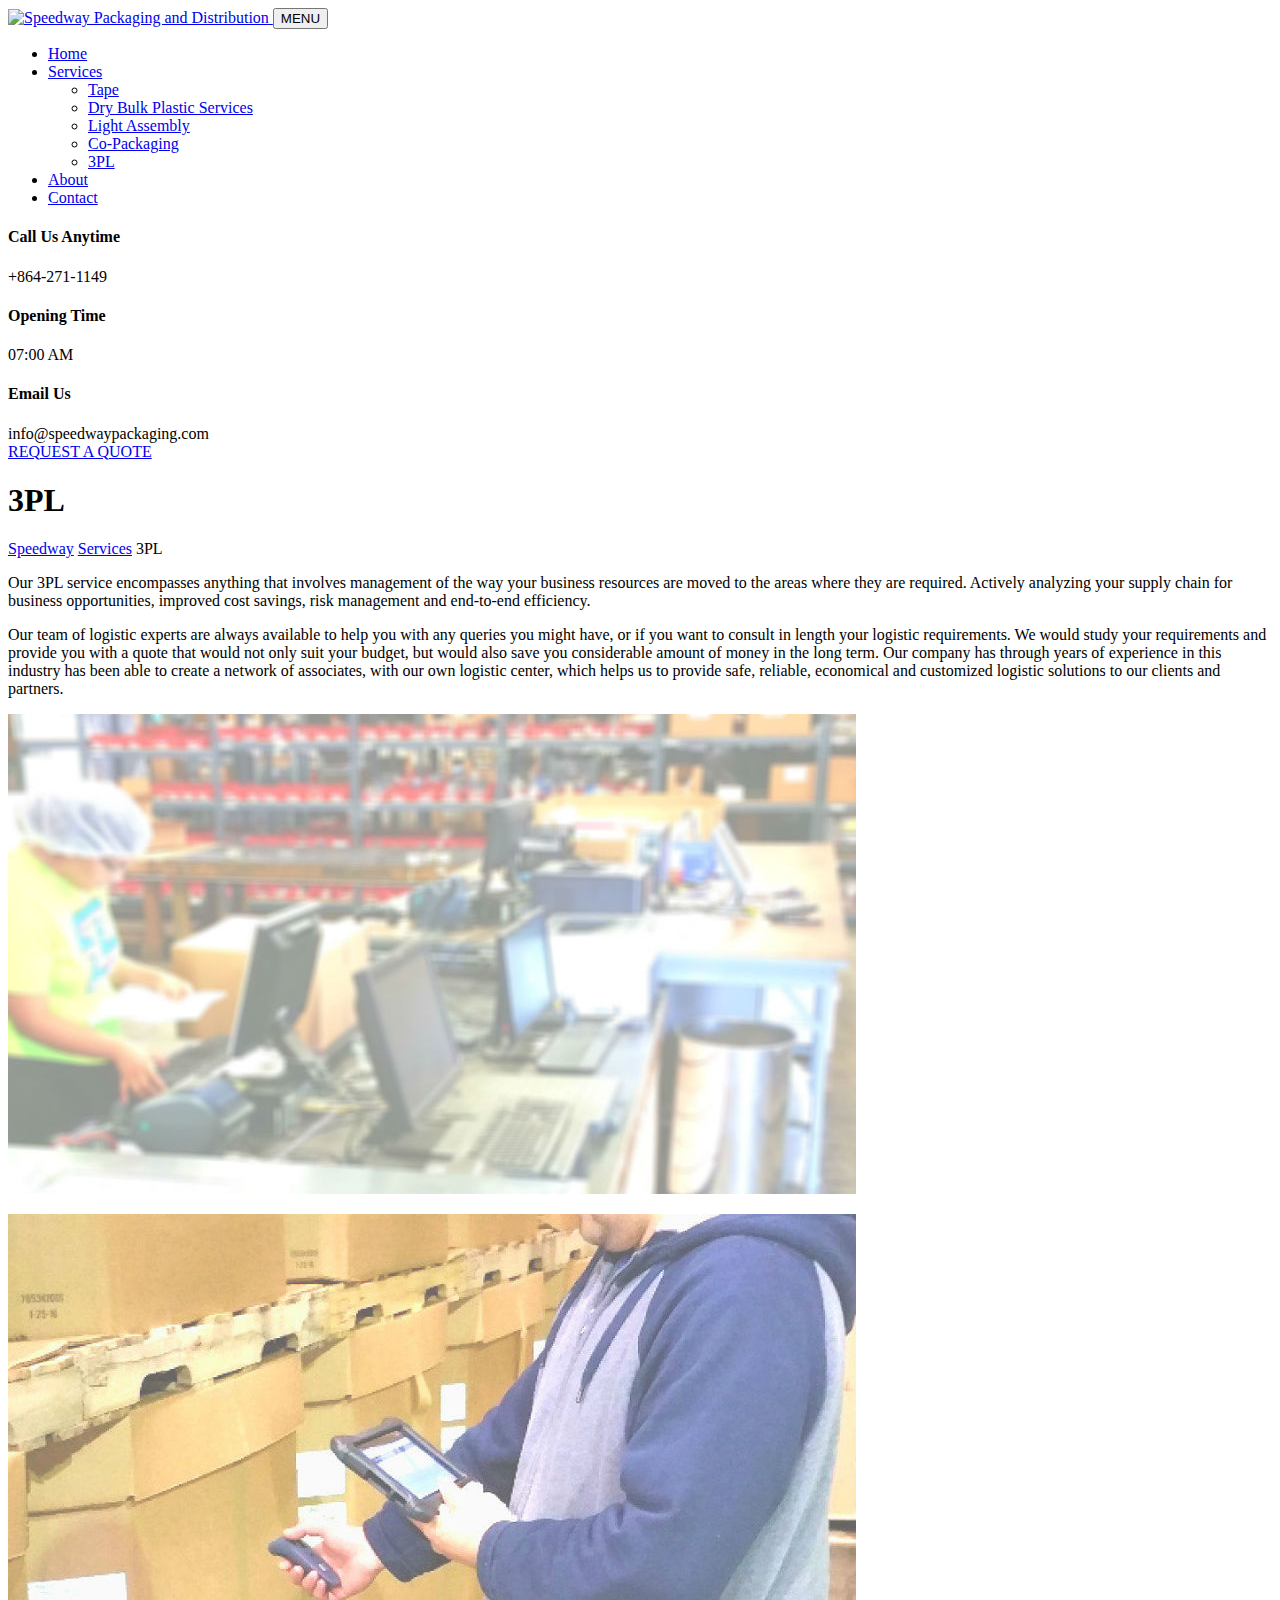
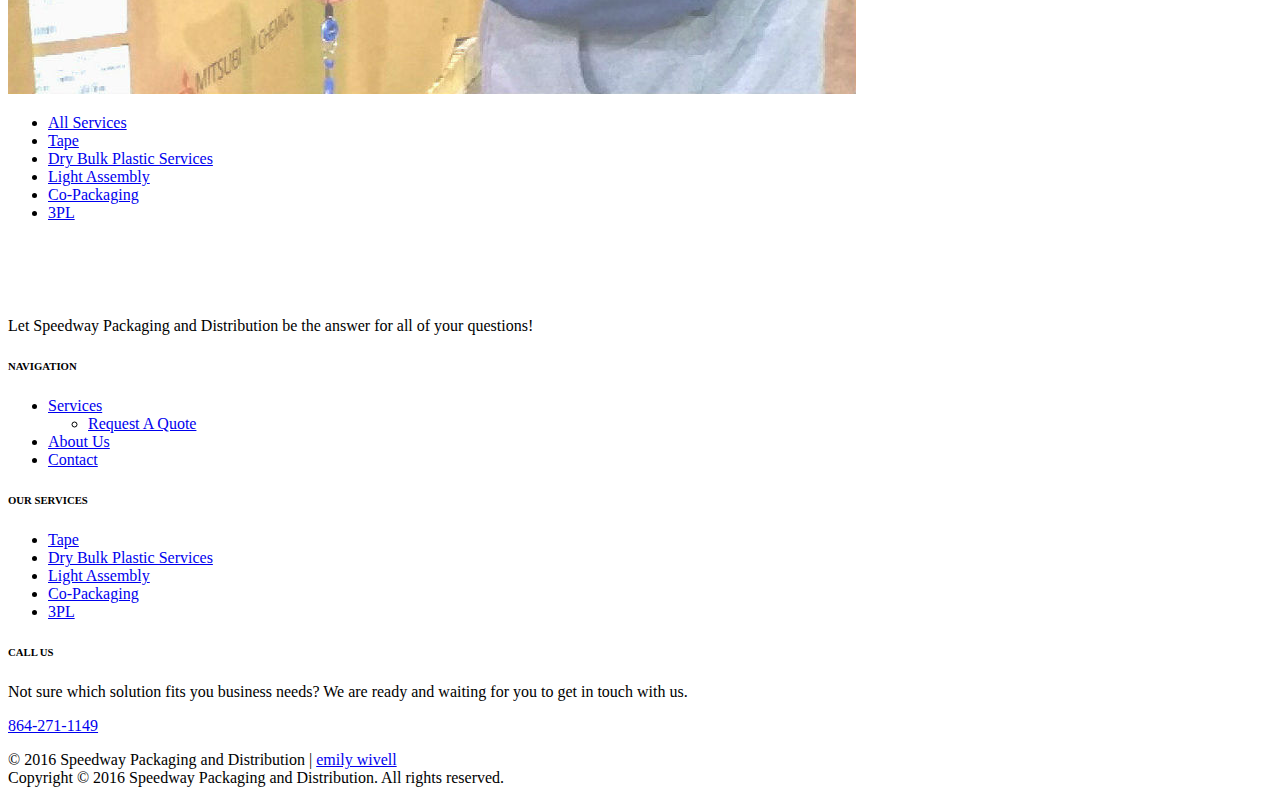
==== 3pl-service-speedway-packaging-distribution-sc.html @ 32e73dd8 "updates to content and image resizing" ====
<!DOCTYPE html>
<html lang="en">
<head>
    <meta charset="utf-8">
    <meta http-equiv="X-UA-Compatible" content="IE=edge">
    <meta name="viewport" content="width=device-width, initial-scale=1">

    <title>3PL > Services > Speedway | Packaging and Distribution Center - South Carolina<</title>

    <link href="css/style.css" rel="stylesheet">
	<link href="css/magnific-popup.css" rel="stylesheet">
	<link href="//fonts.googleapis.com/css?family=Roboto%3A400%2C700%7CSource+Sans+Pro%3A700%2C900&amp;subset=latin" rel="stylesheet">

	<script src="js/modernizr.custom.24530.js" type="text/javascript"></script>

  <link rel="shortcut icon" href="images/favicon-square.png">

</head>
<body>

  <div class="boxed-container">
    <div class="header_container">
      <div class="container">
        <header class="header">
          <div class="header__logo">
            <a href="index.html">
              <img class="img-responsive" srcset="images/logo-icon.png" alt="Speedway Packaging and Distribution" src="images/logo-icon.png">
            </a>
            <button data-target="#cargopress-navbar-collapse" data-toggle="collapse" class="navbar-toggle" type="button">
              <span class="navbar-toggle__text">MENU</span>
              <span class="navbar-toggle__icon-bar">
                <span class="icon-bar"></span>
                <span class="icon-bar"></span>
                <span class="icon-bar"></span>
              </span>
            </button>
          </div>
          <div class="header__navigation">
            <nav class="collapse navbar-collapse" id="cargopress-navbar-collapse">
              <ul class="main-navigation js-main-nav js-dropdown">
                <li><a href="index.html">Home</a></li>
                <li class="menu-item-has-children">
                  <a href="services-speedway-packaging-distribution-sc.html">Services</a>
                  <ul role="menu" class="sub-menu">
                    <li><a href="tape-services-speedway-packaging-distribution-sc.html">Tape</a></li>
                    <li><a href="dry-bulk-plastic-services-speedway-packaging-distribution-sc.html">Dry Bulk Plastic Services</a></li>
                    <li><a href="light-assembly-service-speedway-packaging-distribution-sc.html">Light Assembly</a></li>
                    <li><a href="co-packaging-service-speedway-packaging-distribution-sc.html">Co-Packaging</a></li>
                    <li><a href="3pl-service-speedway-packaging-distribution-sc.html">3PL</a></li>
                  </ul>
                </li>
                <li><a href="about-us-speedway-packaging-distribution-sc.html">About</a></li>
                <li><a href="contact.html">Contact</a></li>
              </ul>
            </nav>
          </div>
          <div class="header__widgets">
            <div class="widget-icon-box">
              <div class="icon-box">
                <i class="fa fa-headphones"></i>
                <h4 class="icon-box__title">Call Us Anytime</h4>
                <span class="icon-box__subtitle">+864-271-1149</span>
              </div>
            </div>
            <div class="widget-icon-box">
              <div class="icon-box">
                <i class="fa fa-clock-o"></i>
                <h4 class="icon-box__title">Opening Time</h4>
                <span class="icon-box__subtitle">07:00 AM</span>
              </div>
            </div>
            <div class="widget-icon-box">
              <div class="icon-box">
                <i class="fa fa-envelope-o"></i>
                <h4 class="icon-box__title">Email Us</h4>
                <span class="icon-box__subtitle">info@speedwaypackaging.com</span>
              </div>
            </div>
            <a href="index.html#quickQuoteForm_wrapper" class="btn btn-info" id="button_requestQuote">REQUEST A QUOTE</a>
          </div>
          <div class="header__navigation-widgets">
            <a target="_blank" href="https://www.facebook.com/" class="social-icons__link"><i class="fa fa-facebook"></i></a>
            <a target="_blank" href="https://twitter.com/" class="social-icons__link"><i class="fa fa-twitter"></i></a>
            <a target="_blank" href="https://www.youtube.com/" class="social-icons__link"><i class="fa fa-youtube"></i></a>
          </div>
        </header>
      </div>
    </div>

		<div class="main-title">
			<div class="container">
				<h1 class="main-title__primary">3PL</h1>
			</div>
		</div>

		<div class="breadcrumbs">
			<div class="container">
				<span>
					<a class="home" href="index.html" title="Go to Speedway Packaging and Distribution." rel="v:url">Speedway</a>
				</span>
				<span>
					<a class="post post-page" href="services-speedway-packaging-distribution-sc.html" title="Go to Services." rel="v:url">Services</a>
				</span>
				<span>
					<span>3PL</span>
				</span>
			</div>
		</div>

		<div class="container">
			<div class="row">
				<main class="col-xs-12 col-md-9 col-md-push-3">
					<div class="row margin-bottom-30">
						<div class="col-sm-6">
							<p>
                Our 3PL service encompasses anything that involves management of the way your business resources are moved to the areas where they are required.  Actively analyzing your supply chain for business opportunities, improved cost savings, risk management and end-to-end efficiency.
								<!-- We take pride in catering to a broad range of clientele throughout the country with our warehousing services, which is comprehensive, reliable and flexible – qualities that are essential to help businesses in this market. Our experienced experts design a supply chain flowchart tailored to meet your business and logistic needs, which focuses on not only increasing efficiency, but cutting down costs. With our vast network of warehouses and distribution centers spread throughout the country, it becomes much easier to cater to a audience in a record response time, which is the key factor in winning the hearts of the customer and having an edge over the competitors. -->
							</p>
							<p>
								Our team of logistic experts are always available to help you with any queries you might have, or if you want to consult in length your logistic requirements. We would study your requirements and provide you with a quote that would not only suit your budget, but would also save you considerable amount of money in the long term. Our company has through years of experience in this industry has been able to create a network of associates, with our own logistic center, which helps us to provide safe, reliable, economical and customized logistic solutions to our clients and partners.
							</p>
						</div>

						<div class="col-sm-6">
							<p>
								<img alt="3PL Services" src="images/3pl-848X480.jpg" class="alignnone">
							</p>
							<p>
								<img alt="3PL Services" src="images/3pl-2-848X480.jpg" class="alignnone">
							</p>
						</div>
					</div>
				</main>

				<div class="col-xs-12 col-md-3 col-md-pull-9">
					<div class="sidebar widget_nav_menu">
						<ul class="menu" id="menu-services-menu">
							<li>
								<a href="services-speedway-packaging-distribution-sc.html">All Services</a>
							</li>
							<li>
								<a href="tape-services-speedway-packaging-distribution-sc.html">Tape</a>
							</li>
							<li>
								<a href="dry-bulk-plastic-services-speedway-packaging-distribution-sc.html">Dry Bulk Plastic Services</a>
							</li>
							<li>
								<a href="light-assembly-service-speedway-packaging-distribution-sc.html">Light Assembly</a>
							</li>
							<li>
								<a href="co-packaging-service-speedway-packaging-distribution-sc.html">Co-Packaging</a>
							</li>
							<li class="current-menu-item">
								<a href="3pl-service-speedway-packaging-distribution-sc.html">3PL</a>
							</li>
						</ul>
					</div>
				</div>
			</div>
		</div>


    <footer class="footer">
      <div class="footer-top">
        <div class="container">
          <div class="row">
            <div class="col-xs-12 col-md-4">
              <h4 style="color:#fff;">
                <span style="border-bottom:1px solid #fff;line-height: 30px;">Our Mission</span>
                <br>
                <span style="line-height:22px;">"SATISFY OUR CUSTOMERS AND CONTINUOUSLY IMPROVE."</span>
              </h4>
              <p>
								Let Speedway Packaging and Distribution be the answer for all of your questions!
							</p>
              <p>
                <a target="_blank" href="https://www.facebook.com/" class="icon-container icon-container--square">
                  <span class="fa fa-facebook"></span>
                </a>
                <a target="_blank" href="https://twitter.com/" class="icon-container icon-container--square">
                  <span class="fa fa-twitter"></span>
                </a>
                <a target="_blank" href="https://www.youtube.com/" class="icon-container icon-container--square">
                  <span class="fa fa-youtube-play"></span>
                </a>
              </p>
            </div>

            <div class="col-xs-12 col-md-2">
              <div class="widget_nav_menu">
                <h6 class="footer-top__headings">NAVIGATION</h6>
                <ul>
                  <li>
                    <a href="services-speedway-packaging-distribution-sc.html">Services</a>
                    <ul class="sub-menu">
                      <li>
                        <a href="index.html#quickQuoteForm_wrapper">Request A Quote</a>
                      </li>
                    </ul>
                  </li>
                  <li>
                    <a href="about-us-speedway-packaging-distribution-sc.html">About Us</a>
                  </li>
                  <li>
                    <a href="contact.html">Contact</a>
                  </li>
                </ul>
              </div>
            </div>

            <div class="col-xs-12 col-md-2">
              <div class="widget_nav_menu">
                <h6 class="footer-top__headings">OUR SERVICES</h6>
                <ul>
                  <li>
                    <a href="tape-services-speedway-packaging-distribution-sc.html">Tape</a>
                  </li>
                  <li>
                    <a href="dry-bulk-plastic-services-speedway-packaging-distribution-sc.html">Dry Bulk Plastic Services</a>
                  </li>
                  <li>
                    <a href="light-assembly-service-speedway-packaging-distribution-sc.html">Light Assembly</a>
                  </li>
                  <li>
                    <a href="co-packaging-service-speedway-packaging-distribution-sc.html">Co-Packaging</a>
                  </li>
                  <li>
                    <a href="3pl-service-speedway-packaging-distribution-sc.html">3PL</a>
                  </li>
                </ul>
              </div>
            </div>

            <div class="col-xs-12 col-md-4">
              <h6 class="footer-top__headings">CALL US</h6>
              <p>
                Not sure which solution fits you business needs?  We are ready and waiting for you to get in touch with us.
              </p>
              <p>
                <a href="tel:864-271-1149" class="btn btn-info">864-271-1149</a>
              </p>
            </div>
          </div>
        </div>
      </div>

      <div class="footer-bottom">
        <div class="container">
          <div class="footer-bottom__left">
            &copy; 2016 Speedway Packaging and Distribution | <a href="https://emilywivell.com/">emily wivell</a>
          </div>

          <div class="footer-bottom__right">
            Copyright &copy; 2016 Speedway Packaging and Distribution. All rights reserved.
          </div>
        </div>
      </div>
    </footer>
    	</div>

    	<script src="js/jquery-2.1.4.min.js" type="text/javascript"></script>
    	<script src="js/bootstrap/carousel.js"></script>
    	<script src="js/bootstrap/transition.js"></script>
    	<script src="js/bootstrap/button.js"></script>
    	<script src="js/bootstrap/collapse.js"></script>
    	<script src="js/bootstrap/validator.js"></script>
    	<script src="js/underscore.js"></script>
    	<script src="js/custom.js"></script>

    </body>
    </html>
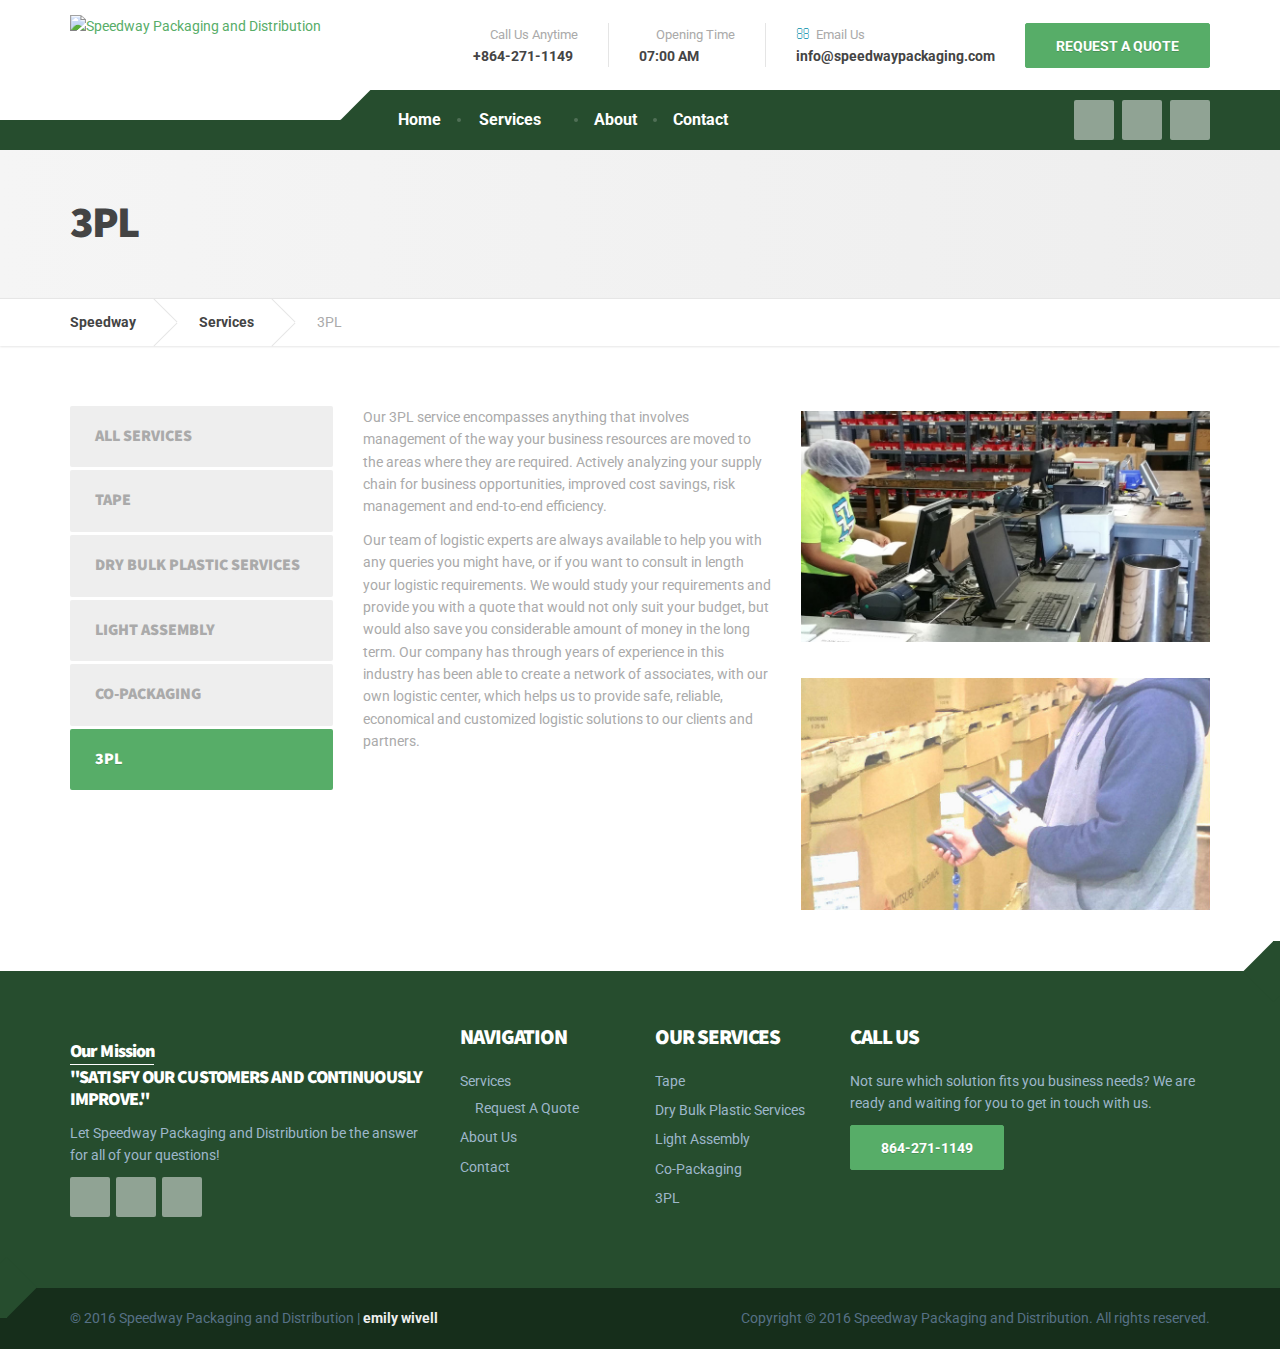
==== commit cbcb32a1: "replace  photos" ====
--- a/3pl-service-speedway-packaging-distribution-sc.html
+++ b/3pl-service-speedway-packaging-distribution-sc.html
@@ -123,7 +123,7 @@
 
 						<div class="col-sm-6">
 							<p>
-								<img alt="3PL Services" src="images/3pl-848X480.jpg" class="alignnone">
+								<img alt="3PL Services" src="images/warehouse-848X480.jpg" class="alignnone">
 							</p>
 							<p>
 								<img alt="3PL Services" src="images/3pl-2-848X480.jpg" class="alignnone">
--- a/css/style.css
+++ b/css/style.css
@@ -0,0 +1,1432 @@
+@charset "UTF-8";
+/*
+Theme Name: CargoPress by ProteusThemes
+Theme URI: https://demo.proteusthemes.com/cargopress/
+Author: ProteusThemes
+Author URI: https://www.proteusthemes.com/
+Description: CargoPress WordPress Theme.
+Tags: dark, light, two-columns, responsive-layout, accessibility-ready, custom-background, custom-colors, custom-header, custom-menu, editor-style, featured-images, sticky-post, translation-ready
+Version: 1.5.0-1-g93dbc93
+License: GPL 2.0
+License URI: http://www.gnu.org/licenses/gpl-2.0.html
+Text domain: cargopress-pt
+*/
+/* TABLE OF CONTENTS
+	01. Project variables............Imported variables
+	02. Twitter Bootstrap............Remove what is not neccessary
+	03. Tags.........................Like <body>, <h1> etc.
+	04. Helpers and utility classes..The general styles like .push-down-15 etc.
+	05. Components...................Imported files, like partials, Compass etc.
+		05.01. Top Bar
+		05.02. Header
+		05.03. Main Title
+		05.04. Breadcrumbs
+		05.05. Sidebar
+		05.06. Footer
+		05.07. Error 404
+		05.08. No Flexbox
+		05.09. Top Navigation
+		05.10. Main Navigation
+		05.11. Jumbotron
+		05.12. Video background
+		05.13. Meta Data
+		05.14. Pagination
+		05.15. Comments
+		05.16. Buttons
+		05.17. Icons
+		05.18. ProteusWidgets
+		05.19. Fleet Gallery
+		05.20. Widgets
+		05.21. Contact Form
+*/
+/*------------------------------------*\
+	01. Project variables
+
+	only visible in SASS source files
+\*------------------------------------*/
+/*------------------------------------*\ Local variables
+\*------------------------------------*/
+/*------------------------------------*\
+	02. Twitter Bootstrap
+
+	Remove what is not necessary
+\*------------------------------------*/
+/*! normalize.css v3.0.3 | MIT License | github.com/necolas/normalize.css */
+html { font-family: sans-serif; -ms-text-size-adjust: 100%; -webkit-text-size-adjust: 100%; }
+
+body { margin: 0; }
+
+article, aside, details, figcaption, figure, footer, header, hgroup, main, menu, nav, section, summary { display: block; }
+
+audio, canvas, progress, video { display: inline-block; vertical-align: baseline; }
+
+
+a { background-color: transparent; }
+
+a:active, a:hover { outline: 0; }
+
+
+b, strong { font-weight: bold; }
+
+
+h1 { font-size: 2em; margin: 0.67em 0; }
+
+
+img { border: 0; }
+
+
+figure { margin: 1em 40px; }
+
+hr { box-sizing: content-box; height: 0; }
+
+
+button, input, optgroup, select, textarea { color: inherit; font: inherit; margin: 0; }
+
+button { overflow: visible; }
+
+button, select { text-transform: none; }
+
+button, html input[type="button"], input[type="reset"], input[type="submit"] { -webkit-appearance: button; cursor: pointer; }
+
+button[disabled], html input[disabled] { cursor: default; }
+
+button::-moz-focus-inner, input::-moz-focus-inner { border: 0; padding: 0; }
+
+input { line-height: normal; }
+
+input[type="checkbox"], input[type="radio"] { box-sizing: border-box; padding: 0; }
+
+input[type="number"]::-webkit-inner-spin-button, input[type="number"]::-webkit-outer-spin-button { height: auto; }
+
+input[type="search"] { -webkit-appearance: textfield; box-sizing: content-box; }
+
+input[type="search"]::-webkit-search-cancel-button, input[type="search"]::-webkit-search-decoration { -webkit-appearance: none; }
+
+
+textarea { overflow: auto; }
+
+
+table { border-collapse: collapse; border-spacing: 0; }
+
+td, th { padding: 0; }
+
+/*! Source: https://github.com/h5bp/html5-boilerplate/blob/master/src/css/main.css */
+@media print { *, *:before, *:after { background: transparent !important; color: #000 !important; box-shadow: none !important; text-shadow: none !important; }
+  a, a:visited { text-decoration: underline; }
+  a[href]:after { content: " (" attr(href) ")"; }
+
+  a[href^="#"]:after, a[href^="javascript:"]:after { content: ""; }
+  pre, blockquote { border: 1px solid #999; page-break-inside: avoid; }
+  thead { display: table-header-group; }
+  tr, img { page-break-inside: avoid; }
+  img { max-width: 100% !important; }
+  p, h2, h3 { orphans: 3; widows: 3; }
+  h2, h3 { page-break-after: avoid; }
+
+  .btn > .caret, .dropup > .btn > .caret { border-top-color: #000 !important; }
+  .label { border: 1px solid #000; }
+  .table { border-collapse: collapse !important; }
+  .table td, .table th { background-color: #fff !important; } }
+
+* { box-sizing: border-box; }
+
+*:before, *:after { box-sizing: border-box; }
+
+html { font-size: 10px; -webkit-tap-highlight-color: transparent; }
+
+body { font-family: "Roboto", Helvetica, Arial, sans-serif; font-size: 14px; line-height: 1.6; color: #aaaaaa; background-color: #fff; }
+
+input, button, select, textarea { font-family: inherit; font-size: inherit; line-height: inherit; }
+
+a { color: #57ad68; text-decoration: none; }
+a:hover, a:focus { color: #36b1ca; text-decoration: underline; }
+a:focus { outline: none; }
+
+figure { margin: 0; }
+
+img { vertical-align: middle; }
+
+.img-responsive { display: block; max-width: 100%; height: auto; }
+
+
+hr { margin-top: 22px; margin-bottom: 22px; border: 0; border-top: 1px solid #eeeeee; }
+
+.sr-only { position: absolute; width: 1px; height: 1px; margin: -1px; padding: 0; overflow: hidden; clip: rect(0, 0, 0, 0); border: 0; }
+
+
+[role="button"] { cursor: pointer; }
+
+h1, h2, h3, h4, h5, h6, .h1, .h2, .h3, .h4, .h5, .h6 { font-family: inherit; font-weight: 500; line-height: 1.1; color: inherit; }
+
+
+h1, .h1, h2, .h2, h3, .h3 { margin-top: 22px; margin-bottom: 11px; }
+
+
+h4, .h4, h5, .h5, h6, .h6 { margin-top: 11px; margin-bottom: 11px; }
+
+
+h1, .h1 { font-size: 36px; }
+
+h2, .h2 { font-size: 30px; }
+
+h3, .h3 { font-size: 24px; }
+
+h4, .h4 { font-size: 18px; }
+
+h5, .h5 { font-size: 14px; }
+
+h6, .h6 { font-size: 12px; }
+
+p { margin: 0 0 11px; }
+@media (min-width: 768px) { }
+
+
+.text-center { text-align: center; }
+
+
+.text-uppercase, .initialism { text-transform: uppercase; }
+
+
+ul, ol { margin-top: 0; margin-bottom: 11px; }
+ul ul, ul ol, ol ul, ol ol { margin-bottom: 0; }
+
+.list-unstyled { padding-left: 0; list-style: none; }
+
+
+dl { margin-top: 0; margin-bottom: 22px; }
+
+dt, dd { line-height: 1.6; }
+
+dt { font-weight: bold; }
+
+dd { margin-left: 0; }
+@media (min-width: 992px) { }
+
+
+blockquote { padding: 11px 22px; margin: 0 0 22px; font-size: 17.5px; border-left: 5px solid #eeeeee; }
+blockquote p:last-child, blockquote ul:last-child, blockquote ol:last-child { margin-bottom: 0; }
+
+
+.container { margin-right: auto; margin-left: auto; padding-left: 15px; padding-right: 15px; }
+.container:before, .container:after { content: " "; display: table; }
+.container:after { clear: both; }
+@media (min-width: 768px) { .container { width: 750px; } }
+@media (min-width: 992px) { .container { width: 970px; } }
+@media (min-width: 1200px) { .container { width: 1170px; } }
+
+
+.row { margin-left: -15px; margin-right: -15px; }
+.row:before, .row:after { content: " "; display: table; }
+.row:after { clear: both; }
+
+.col-xs-1, .col-sm-1, .col-md-1, .col-lg-1, .col-xs-2, .col-sm-2, .col-md-2, .col-lg-2, .col-xs-3, .col-sm-3, .col-md-3, .col-lg-3, .col-xs-4, .col-sm-4, .col-md-4, .col-lg-4, .col-xs-5, .col-sm-5, .col-md-5, .col-lg-5, .col-xs-6, .col-sm-6, .col-md-6, .col-lg-6, .col-xs-7, .col-sm-7, .col-md-7, .col-lg-7, .col-xs-8, .col-sm-8, .col-md-8, .col-lg-8, .col-xs-9, .col-sm-9, .col-md-9, .col-lg-9, .col-xs-10, .col-sm-10, .col-md-10, .col-lg-10, .col-xs-11, .col-sm-11, .col-md-11, .col-lg-11, .col-xs-12, .col-sm-12, .col-md-12, .col-lg-12 { position: relative; min-height: 1px; padding-left: 15px; padding-right: 15px; }
+
+.col-xs-1, .col-xs-2, .col-xs-3, .col-xs-4, .col-xs-5, .col-xs-6, .col-xs-7, .col-xs-8, .col-xs-9, .col-xs-10, .col-xs-11, .col-xs-12 { float: left; }
+
+
+.col-xs-12 { width: 100%; }
+
+@media (min-width: 768px) {
+ .col-sm-1, .col-sm-2, .col-sm-3, .col-sm-4, .col-sm-5, .col-sm-6, .col-sm-7, .col-sm-8, .col-sm-9, .col-sm-10, .col-sm-11, .col-sm-12 { float: left; }
+
+  .col-sm-2 { width: 16.66667%; }
+  .col-sm-3 { width: 25%; }
+  .col-sm-4 { width: 33.33333%; }
+
+  .col-sm-6 { width: 50%; }
+
+  .col-sm-8 { width: 66.66667%; }
+  .col-sm-9 { width: 75%; }
+
+  .col-sm-12 { width: 100%; }
+
+  .col-sm-offset-2 { margin-left: 16.66667%; } }
+@media (min-width: 992px) {
+ .col-md-1, .col-md-2, .col-md-3, .col-md-4, .col-md-5, .col-md-6, .col-md-7, .col-md-8, .col-md-9, .col-md-10, .col-md-11, .col-md-12 { float: left; }
+
+  .col-md-2 { width: 16.66667%; }
+  .col-md-3 { width: 25%; }
+  .col-md-4 { width: 33.33333%; }
+
+  .col-md-6 { width: 50%; }
+
+  .col-md-8 { width: 66.66667%; }
+  .col-md-9 { width: 75%; }
+
+  .col-md-12 { width: 100%; }
+
+  .col-md-pull-9 { right: 75%; }
+
+  .col-md-push-3 { left: 25%; } }
+@media (min-width: 1200px) { }
+
+table { background-color: transparent; }
+
+
+th { text-align: left; }
+
+.table { width: 100%; max-width: 100%; margin-bottom: 22px; }
+.table > thead > tr > th, .table > thead > tr > td, .table > tbody > tr > th, .table > tbody > tr > td, .table > tfoot > tr > th, .table > tfoot > tr > td { padding: 8px; line-height: 1.6; vertical-align: top; border-top: 1px solid #ddd; }
+.table > thead > tr > th { vertical-align: bottom; border-bottom: 2px solid #ddd; }
+.table > caption + thead > tr:first-child > th, .table > caption + thead > tr:first-child > td, .table > colgroup + thead > tr:first-child > th, .table > colgroup + thead > tr:first-child > td, .table > thead:first-child > tr:first-child > th, .table > thead:first-child > tr:first-child > td { border-top: 0; }
+.table > tbody + tbody { border-top: 2px solid #ddd; }
+.table .table { background-color: #fff; }
+
+
+table td[class*="col-"], table th[class*="col-"] { position: static; float: none; display: table-cell; }
+
+.table > thead > tr > td.active, .table > thead > tr > th.active, .table > thead > tr.active > td, .table > thead > tr.active > th, .table > tbody > tr > td.active, .table > tbody > tr > th.active, .table > tbody > tr.active > td, .table > tbody > tr.active > th, .table > tfoot > tr > td.active, .table > tfoot > tr > th.active, .table > tfoot > tr.active > td, .table > tfoot > tr.active > th { background-color: #f5f5f5; }
+
+.table-hover > tbody > tr > td.active:hover, .table-hover > tbody > tr > th.active:hover, .table-hover > tbody > tr.active:hover > td, .table-hover > tbody > tr:hover > .active, .table-hover > tbody > tr.active:hover > th { background-color: #e8e8e8; }
+
+.table > thead > tr > td.success, .table > thead > tr > th.success, .table > thead > tr.success > td, .table > thead > tr.success > th, .table > tbody > tr > td.success, .table > tbody > tr > th.success, .table > tbody > tr.success > td, .table > tbody > tr.success > th, .table > tfoot > tr > td.success, .table > tfoot > tr > th.success, .table > tfoot > tr.success > td, .table > tfoot > tr.success > th { background-color: #dff0d8; }
+
+.table-hover > tbody > tr > td.success:hover, .table-hover > tbody > tr > th.success:hover, .table-hover > tbody > tr.success:hover > td, .table-hover > tbody > tr:hover > .success, .table-hover > tbody > tr.success:hover > th { background-color: #d0e9c6; }
+
+.table > thead > tr > td.info, .table > thead > tr > th.info, .table > thead > tr.info > td, .table > thead > tr.info > th, .table > tbody > tr > td.info, .table > tbody > tr > th.info, .table > tbody > tr.info > td, .table > tbody > tr.info > th, .table > tfoot > tr > td.info, .table > tfoot > tr > th.info, .table > tfoot > tr.info > td, .table > tfoot > tr.info > th { background-color: #d9edf7; }
+
+
+.table > thead > tr > td.warning, .table > thead > tr > th.warning, .table > thead > tr.warning > td, .table > thead > tr.warning > th, .table > tbody > tr > td.warning, .table > tbody > tr > th.warning, .table > tbody > tr.warning > td, .table > tbody > tr.warning > th, .table > tfoot > tr > td.warning, .table > tfoot > tr > th.warning, .table > tfoot > tr.warning > td, .table > tfoot > tr.warning > th { background-color: #fcf8e3; }
+
+
+.table > thead > tr > td.danger, .table > thead > tr > th.danger, .table > thead > tr.danger > td, .table > thead > tr.danger > th, .table > tbody > tr > td.danger, .table > tbody > tr > th.danger, .table > tbody > tr.danger > td, .table > tbody > tr.danger > th, .table > tfoot > tr > td.danger, .table > tfoot > tr > th.danger, .table > tfoot > tr.danger > td, .table > tfoot > tr.danger > th { background-color: #f2dede; }
+
+
+.table-responsive { overflow-x: auto; min-height: 0.01%; }
+@media screen and (max-width: 767px) { .table-responsive { width: 100%; margin-bottom: 16.5px; overflow-y: hidden; -ms-overflow-style: -ms-autohiding-scrollbar; border: 1px solid #ddd; }
+  .table-responsive > .table { margin-bottom: 0; }
+  .table-responsive > .table > thead > tr > th, .table-responsive > .table > thead > tr > td, .table-responsive > .table > tbody > tr > th, .table-responsive > .table > tbody > tr > td, .table-responsive > .table > tfoot > tr > th, .table-responsive > .table > tfoot > tr > td { white-space: nowrap; } }
+
+
+label { display: inline-block; max-width: 100%; margin-bottom: 5px; font-weight: bold; }
+
+input[type="search"] { box-sizing: border-box; }
+
+input[type="radio"], input[type="checkbox"] { margin: 4px 0 0; margin-top: 1px \9; line-height: normal; }
+
+input[type="file"] { display: block; }
+
+input[type="range"] { display: block; width: 100%; }
+
+select[multiple], select[size] { height: auto; }
+
+input[type="file"]:focus, input[type="radio"]:focus, input[type="checkbox"]:focus { outline: thin dotted; outline: 5px auto -webkit-focus-ring-color; outline-offset: -2px; }
+
+
+.form-control { display: block; width: 100%; height: 36px; padding: 6px 12px; font-size: 14px; line-height: 1.6; color: #555555; background-color: #f5f5f5; background-image: none; border: 1px solid #eeeeee; border-radius: 4px; box-shadow: inset 0 1px 1px rgba(0, 0, 0, 0.075); transition: border-color ease-in-out 0.15s, box-shadow ease-in-out 0.15s; }
+.form-control:focus { border-color: #eeeeee; outline: 0; box-shadow: inset 0 1px 1px rgba(0, 0, 0, 0.075), 0 0 8px rgba(238, 238, 238, 0.6); }
+.form-control::-moz-placeholder { color: #999; opacity: 1; }
+.form-control:-ms-input-placeholder { color: #999; }
+.form-control::-webkit-input-placeholder { color: #999; }
+.form-control[disabled], .form-control[readonly], fieldset[disabled] .form-control { background-color: #eeeeee; opacity: 1; }
+.form-control[disabled], fieldset[disabled] .form-control { cursor: not-allowed; }
+
+textarea.form-control { height: auto; }
+
+input[type="search"] { -webkit-appearance: none; }
+
+@media screen and (-webkit-min-device-pixel-ratio: 0) { input[type="date"].form-control, input[type="time"].form-control, input[type="datetime-local"].form-control, input[type="month"].form-control { line-height: 36px; }
+  input[type="date"].input-sm, .input-group-sm > input[type="date"].form-control, .input-group-sm > input[type="date"].input-group-addon, .input-group-sm > .input-group-btn > input[type="date"].btn, .input-group-sm input[type="date"], input[type="time"].input-sm, .input-group-sm > input[type="time"].form-control, .input-group-sm > input[type="time"].input-group-addon, .input-group-sm > .input-group-btn > input[type="time"].btn, .input-group-sm input[type="time"], input[type="datetime-local"].input-sm, .input-group-sm > input[type="datetime-local"].form-control, .input-group-sm > input[type="datetime-local"].input-group-addon, .input-group-sm > .input-group-btn > input[type="datetime-local"].btn, .input-group-sm input[type="datetime-local"], input[type="month"].input-sm, .input-group-sm > input[type="month"].form-control, .input-group-sm > input[type="month"].input-group-addon, .input-group-sm > .input-group-btn > input[type="month"].btn, .input-group-sm input[type="month"] { line-height: 30px; }
+  input[type="date"].input-lg, .input-group-lg > input[type="date"].form-control, .input-group-lg > input[type="date"].input-group-addon, .input-group-lg > .input-group-btn > input[type="date"].btn, .input-group-lg input[type="date"], input[type="time"].input-lg, .input-group-lg > input[type="time"].form-control, .input-group-lg > input[type="time"].input-group-addon, .input-group-lg > .input-group-btn > input[type="time"].btn, .input-group-lg input[type="time"], input[type="datetime-local"].input-lg, .input-group-lg > input[type="datetime-local"].form-control, .input-group-lg > input[type="datetime-local"].input-group-addon, .input-group-lg > .input-group-btn > input[type="datetime-local"].btn, .input-group-lg input[type="datetime-local"], input[type="month"].input-lg, .input-group-lg > input[type="month"].form-control, .input-group-lg > input[type="month"].input-group-addon, .input-group-lg > .input-group-btn > input[type="month"].btn, .input-group-lg input[type="month"] { line-height: 46px; } }
+.form-group { margin-bottom: 0px; }
+.form-group.has-error input[type="text"], .form-group.has-error input[type="email"], .form-group.has-error input[type="tel"], .form-group.has-error input[type="password"], .form-group.has-error textarea {
+	outline: 1px solid red;
+}
+
+.radio, .checkbox { position: relative; display: block; margin-top: 10px; margin-bottom: 10px; }
+.radio label, .checkbox label { min-height: 22px; padding-left: 20px; margin-bottom: 0; font-weight: normal; cursor: pointer; }
+
+.radio input[type="radio"], .radio-inline input[type="radio"], .checkbox input[type="checkbox"], .checkbox-inline input[type="checkbox"] { position: absolute; margin-left: -20px; margin-top: 4px \9; }
+
+.radio + .radio, .checkbox + .checkbox { margin-top: -5px; }
+
+
+input[type="radio"][disabled], input[type="radio"].disabled, fieldset[disabled] input[type="radio"], input[type="checkbox"][disabled], input[type="checkbox"].disabled, fieldset[disabled] input[type="checkbox"] { cursor: not-allowed; }
+
+
+.radio.disabled label, fieldset[disabled] .radio label, .checkbox.disabled label, fieldset[disabled] .checkbox label { cursor: not-allowed; }
+
+
+.input-sm, .input-group-sm > .form-control, .input-group-sm > .input-group-addon, .input-group-sm > .input-group-btn > .btn { height: 30px; padding: 5px 10px; font-size: 12px; line-height: 1.5; border-radius: 3px; }
+
+select.input-sm, .input-group-sm > select.form-control, .input-group-sm > select.input-group-addon, .input-group-sm > .input-group-btn > select.btn { height: 30px; line-height: 30px; }
+
+textarea.input-sm, .input-group-sm > textarea.form-control, .input-group-sm > textarea.input-group-addon, .input-group-sm > .input-group-btn > textarea.btn, select[multiple].input-sm, .input-group-sm > select[multiple].form-control, .input-group-sm > select[multiple].input-group-addon, .input-group-sm > .input-group-btn > select[multiple].btn { height: auto; }
+
+.form-group-sm .form-control { height: 30px; padding: 5px 10px; font-size: 12px; line-height: 1.5; border-radius: 3px; }
+.form-group-sm select.form-control { height: 30px; line-height: 30px; }
+.form-group-sm textarea.form-control, .form-group-sm select[multiple].form-control { height: auto; }
+.form-group-sm .form-control-static { height: 30px; min-height: 34px; padding: 6px 10px; font-size: 12px; line-height: 1.5; }
+
+.input-lg, .input-group-lg > .form-control, .input-group-lg > .input-group-addon, .input-group-lg > .input-group-btn > .btn { height: 46px; padding: 10px 16px; font-size: 18px; line-height: 1.33333; border-radius: 6px; }
+
+select.input-lg, .input-group-lg > select.form-control, .input-group-lg > select.input-group-addon, .input-group-lg > .input-group-btn > select.btn { height: 46px; line-height: 46px; }
+
+textarea.input-lg, .input-group-lg > textarea.form-control, .input-group-lg > textarea.input-group-addon, .input-group-lg > .input-group-btn > textarea.btn, select[multiple].input-lg, .input-group-lg > select[multiple].form-control, .input-group-lg > select[multiple].input-group-addon, .input-group-lg > .input-group-btn > select[multiple].btn { height: auto; }
+
+.form-group-lg .form-control { height: 46px; padding: 10px 16px; font-size: 18px; line-height: 1.33333; border-radius: 6px; }
+.form-group-lg select.form-control { height: 46px; line-height: 46px; }
+.form-group-lg textarea.form-control, .form-group-lg select[multiple].form-control { height: auto; }
+.form-group-lg .form-control-static { height: 46px; min-height: 40px; padding: 11px 16px; font-size: 18px; line-height: 1.33333; }
+
+
+.form-control-feedback { position: absolute; top: 0; right: 0; z-index: 2; display: block; width: 36px; height: 36px; line-height: 36px; text-align: center; pointer-events: none; }
+
+.input-lg + .form-control-feedback, .input-group-lg > .form-control + .form-control-feedback, .input-group-lg > .input-group-addon + .form-control-feedback, .input-group-lg > .input-group-btn > .btn + .form-control-feedback, .input-group-lg + .form-control-feedback, .form-group-lg .form-control + .form-control-feedback { width: 46px; height: 46px; line-height: 46px; }
+
+.input-sm + .form-control-feedback, .input-group-sm > .form-control + .form-control-feedback, .input-group-sm > .input-group-addon + .form-control-feedback, .input-group-sm > .input-group-btn > .btn + .form-control-feedback, .input-group-sm + .form-control-feedback, .form-group-sm .form-control + .form-control-feedback { width: 30px; height: 30px; line-height: 30px; }
+
+.has-success .help-block, .has-success .control-label, .has-success .radio, .has-success .checkbox, .has-success .radio-inline, .has-success .checkbox-inline, .has-success.radio label, .has-success.checkbox label, .has-success.radio-inline label, .has-success.checkbox-inline label { color: #3c763d; }
+.has-success .form-control { border-color: #3c763d; box-shadow: inset 0 1px 1px rgba(0, 0, 0, 0.075); }
+.has-success .form-control:focus { border-color: #2b542c; box-shadow: inset 0 1px 1px rgba(0, 0, 0, 0.075), 0 0 6px #67b168; }
+.has-success .input-group-addon { color: #3c763d; border-color: #3c763d; background-color: #dff0d8; }
+.has-success .form-control-feedback { color: #3c763d; }
+
+.has-warning .help-block, .has-warning .control-label, .has-warning .radio, .has-warning .checkbox, .has-warning .radio-inline, .has-warning .checkbox-inline, .has-warning.radio label, .has-warning.checkbox label, .has-warning.radio-inline label, .has-warning.checkbox-inline label { color: #8a6d3b; }
+
+.has-warning .form-control-feedback { color: #8a6d3b; }
+
+.has-error .help-block, .has-error .control-label, .has-error .radio, .has-error .checkbox, .has-error .radio-inline, .has-error .checkbox-inline, .has-error.radio label, .has-error.checkbox label, .has-error.radio-inline label, .has-error.checkbox-inline label { color: #a94442; }
+.has-error .form-control { border-color: #a94442; box-shadow: inset 0 1px 1px rgba(0, 0, 0, 0.075); }
+.has-error .form-control:focus { border-color: #843534; box-shadow: inset 0 1px 1px rgba(0, 0, 0, 0.075), 0 0 6px #ce8483; }
+.has-error .input-group-addon { color: #a94442; border-color: #a94442; background-color: #f2dede; }
+.has-error .form-control-feedback { color: #a94442; }
+
+.has-feedback label ~ .form-control-feedback { top: 27px; }
+.has-feedback label.sr-only ~ .form-control-feedback { top: 0; }
+
+@media (min-width: 768px) {
+ .form-inline .form-group { display: inline-block; margin-bottom: 0; vertical-align: middle; }
+
+  .form-inline .radio, .form-inline .checkbox { display: inline-block; margin-top: 0; margin-bottom: 0; vertical-align: middle; }
+  .form-inline .radio label, .form-inline .checkbox label { padding-left: 0; }
+  .form-inline .radio input[type="radio"], .form-inline .checkbox input[type="checkbox"] { position: relative; margin-left: 0; }
+  .form-inline .has-feedback .form-control-feedback { top: 0; } }
+
+.form-horizontal .radio, .form-horizontal .checkbox, .form-horizontal .radio-inline, .form-horizontal .checkbox-inline { margin-top: 0; margin-bottom: 0; padding-top: 7px; }
+.form-horizontal .radio, .form-horizontal .checkbox { min-height: 29px; }
+.form-horizontal .form-group { margin-left: -15px; margin-right: -15px; }
+.form-horizontal .form-group:before, .form-horizontal .form-group:after { content: " "; display: table; }
+.form-horizontal .form-group:after { clear: both; }
+@media (min-width: 768px) { }
+
+.form-horizontal .has-feedback .form-control-feedback { right: 15px; }
+@media (min-width: 768px) { .form-horizontal .form-group-lg .control-label { padding-top: 14.33333px; font-size: 18px; } }
+@media (min-width: 768px) { .form-horizontal .form-group-sm .control-label { padding-top: 6px; font-size: 12px; } }
+
+.btn { display: inline-block; margin-bottom: 0; font-weight: bold; text-align: center; vertical-align: middle; -ms-touch-action: manipulation; touch-action: manipulation; cursor: pointer; background-image: none; border: 1px solid transparent; white-space: nowrap; padding: 6px 12px; font-size: 14px; line-height: 1.6; border-radius: 4px; -webkit-user-select: none; -moz-user-select: none; -ms-user-select: none; user-select: none; }
+.btn:focus, .btn.focus, .btn:active:focus, .btn:active.focus, .btn.active:focus, .btn.active.focus { outline: thin dotted; outline: 5px auto -webkit-focus-ring-color; outline-offset: -2px; }
+.btn:hover, .btn:focus, .btn.focus { color: #aaaaaa; text-decoration: none; }
+.btn:active, .btn.active { outline: 0; background-image: none; box-shadow: inset 0 3px 5px rgba(0, 0, 0, 0.125); }
+.btn.disabled, .btn[disabled], fieldset[disabled] .btn { cursor: not-allowed; opacity: 0.65; filter: alpha(opacity=65); box-shadow: none; }
+
+a.btn.disabled, fieldset[disabled] a.btn { pointer-events: none; }
+
+.btn-default { color: #aaaaaa; background-color: #eeeeee; border-color: #eeeeee; }
+.btn-default:focus, .btn-default.focus { color: #aaaaaa; background-color: #d5d5d5; border-color: #aeaeae; }
+.btn-default:hover { color: #aaaaaa; background-color: #d5d5d5; border-color: #cfcfcf; }
+.btn-default:active, .btn-default.active, .open > .btn-default.dropdown-toggle { color: #aaaaaa; background-color: #d5d5d5; border-color: #cfcfcf; }
+.btn-default:active:hover, .btn-default:active:focus, .btn-default:active.focus, .btn-default.active:hover, .btn-default.active:focus, .btn-default.active.focus, .open > .btn-default.dropdown-toggle:hover, .open > .btn-default.dropdown-toggle:focus, .open > .btn-default.dropdown-toggle.focus { color: #aaaaaa; background-color: #c3c3c3; border-color: #aeaeae; }
+.btn-default:active, .btn-default.active, .open > .btn-default.dropdown-toggle { background-image: none; }
+.btn-default.disabled, .btn-default.disabled:hover, .btn-default.disabled:focus, .btn-default.disabled.focus, .btn-default.disabled:active, .btn-default.disabled.active, .btn-default[disabled], .btn-default[disabled]:hover, .btn-default[disabled]:focus, .btn-default[disabled].focus, .btn-default[disabled]:active, .btn-default[disabled].active, fieldset[disabled] .btn-default, fieldset[disabled] .btn-default:hover, fieldset[disabled] .btn-default:focus, fieldset[disabled] .btn-default.focus, fieldset[disabled] .btn-default:active, fieldset[disabled] .btn-default.active { background-color: #eeeeee; border-color: #eeeeee; }
+.btn-default .badge { color: #eeeeee; background-color: #aaaaaa; }
+
+.btn-primary { color: #fff; background-color: #57ad68; border-color: #57ad68; }
+.btn-primary:focus, .btn-primary.focus { color: #fff; background-color: #30a0b6; border-color: #206b79; }
+.btn-primary:hover { color: #fff; background-color: #30a0b6; border-color: #2e99ae; }
+.btn-primary:active, .btn-primary.active, .open > .btn-primary.dropdown-toggle { color: #fff; background-color: #30a0b6; border-color: #2e99ae; }
+.btn-primary:active:hover, .btn-primary:active:focus, .btn-primary:active.focus, .btn-primary.active:hover, .btn-primary.active:focus, .btn-primary.active.focus, .open > .btn-primary.dropdown-toggle:hover, .open > .btn-primary.dropdown-toggle:focus, .open > .btn-primary.dropdown-toggle.focus { color: #fff; background-color: #29879a; border-color: #206b79; }
+.btn-primary:active, .btn-primary.active, .open > .btn-primary.dropdown-toggle { background-image: none; }
+.btn-primary.disabled, .btn-primary.disabled:hover, .btn-primary.disabled:focus, .btn-primary.disabled.focus, .btn-primary.disabled:active, .btn-primary.disabled.active, .btn-primary[disabled], .btn-primary[disabled]:hover, .btn-primary[disabled]:focus, .btn-primary[disabled].focus, .btn-primary[disabled]:active, .btn-primary[disabled].active, fieldset[disabled] .btn-primary, fieldset[disabled] .btn-primary:hover, fieldset[disabled] .btn-primary:focus, fieldset[disabled] .btn-primary.focus, fieldset[disabled] .btn-primary:active, fieldset[disabled] .btn-primary.active { background-color: #57ad68; border-color: #57ad68; }
+.btn-primary .badge { color: #57ad68; background-color: #fff; }
+
+.btn-success { color: #fff; background-color: #57ad68; border-color: #57ad68; }
+.btn-success:focus, .btn-success.focus { color: #fff; background-color: #458c53; border-color: #2b5934; }
+.btn-success:hover { color: #fff; background-color: #458c53; border-color: #41864f; }
+.btn-success:active, .btn-success.active, .open > .btn-success.dropdown-toggle { color: #fff; background-color: #458c53; border-color: #41864f; }
+.btn-success:active:hover, .btn-success:active:focus, .btn-success:active.focus, .btn-success.active:hover, .btn-success.active:focus, .btn-success.active.focus, .open > .btn-success.dropdown-toggle:hover, .open > .btn-success.dropdown-toggle:focus, .open > .btn-success.dropdown-toggle.focus { color: #fff; background-color: #397445; border-color: #2b5934; }
+.btn-success:active, .btn-success.active, .open > .btn-success.dropdown-toggle { background-image: none; }
+.btn-success.disabled, .btn-success.disabled:hover, .btn-success.disabled:focus, .btn-success.disabled.focus, .btn-success.disabled:active, .btn-success.disabled.active, .btn-success[disabled], .btn-success[disabled]:hover, .btn-success[disabled]:focus, .btn-success[disabled].focus, .btn-success[disabled]:active, .btn-success[disabled].active, fieldset[disabled] .btn-success, fieldset[disabled] .btn-success:hover, fieldset[disabled] .btn-success:focus, fieldset[disabled] .btn-success.focus, fieldset[disabled] .btn-success:active, fieldset[disabled] .btn-success.active { background-color: #57ad68; border-color: #57ad68; }
+.btn-success .badge { color: #57ad68; background-color: #fff; }
+
+.btn-info { color: #fff; background-color: #57ad68; border-color: #57ad68; }
+.btn-info:focus, .btn-info.focus { color: #fff; background-color: #30a0b6; border-color: #206b79; }
+.btn-info:hover { color: #fff; background-color: #30a0b6; border-color: #2e99ae; }
+.btn-info:active, .btn-info.active, .open > .btn-info.dropdown-toggle { color: #fff; background-color: #30a0b6; border-color: #2e99ae; }
+.btn-info:active:hover, .btn-info:active:focus, .btn-info:active.focus, .btn-info.active:hover, .btn-info.active:focus, .btn-info.active.focus, .open > .btn-info.dropdown-toggle:hover, .open > .btn-info.dropdown-toggle:focus, .open > .btn-info.dropdown-toggle.focus { color: #fff; background-color: #29879a; border-color: #206b79; }
+.btn-info:active, .btn-info.active, .open > .btn-info.dropdown-toggle { background-image: none; }
+.btn-info.disabled, .btn-info.disabled:hover, .btn-info.disabled:focus, .btn-info.disabled.focus, .btn-info.disabled:active, .btn-info.disabled.active, .btn-info[disabled], .btn-info[disabled]:hover, .btn-info[disabled]:focus, .btn-info[disabled].focus, .btn-info[disabled]:active, .btn-info[disabled].active, fieldset[disabled] .btn-info, fieldset[disabled] .btn-info:hover, fieldset[disabled] .btn-info:focus, fieldset[disabled] .btn-info.focus, fieldset[disabled] .btn-info:active, fieldset[disabled] .btn-info.active { background-color: #57ad68; border-color: #57ad68; }
+.btn-info .badge { color: #57ad68; background-color: #fff; }
+
+.btn-warning { color: #fff; background-color: #e46334; border-color: #e46334; }
+.btn-warning:focus, .btn-warning.focus { color: #fff; background-color: #ca4a1b; border-color: #873112; }
+.btn-warning:hover { color: #fff; background-color: #ca4a1b; border-color: #c1461a; }
+.btn-warning:active, .btn-warning.active, .open > .btn-warning.dropdown-toggle { color: #fff; background-color: #ca4a1b; border-color: #c1461a; }
+.btn-warning:active:hover, .btn-warning:active:focus, .btn-warning:active.focus, .btn-warning.active:hover, .btn-warning.active:focus, .btn-warning.active.focus, .open > .btn-warning.dropdown-toggle:hover, .open > .btn-warning.dropdown-toggle:focus, .open > .btn-warning.dropdown-toggle.focus { color: #fff; background-color: #ab3e17; border-color: #873112; }
+.btn-warning:active, .btn-warning.active, .open > .btn-warning.dropdown-toggle { background-image: none; }
+.btn-warning.disabled, .btn-warning.disabled:hover, .btn-warning.disabled:focus, .btn-warning.disabled.focus, .btn-warning.disabled:active, .btn-warning.disabled.active, .btn-warning[disabled], .btn-warning[disabled]:hover, .btn-warning[disabled]:focus, .btn-warning[disabled].focus, .btn-warning[disabled]:active, .btn-warning[disabled].active, fieldset[disabled] .btn-warning, fieldset[disabled] .btn-warning:hover, fieldset[disabled] .btn-warning:focus, fieldset[disabled] .btn-warning.focus, fieldset[disabled] .btn-warning:active, fieldset[disabled] .btn-warning.active { background-color: #e46334; border-color: #e46334; }
+.btn-warning .badge { color: #e46334; background-color: #fff; }
+
+.btn-danger { color: #fff; background-color: #30a0b6; border-color: #30a0b6; }
+.btn-danger:focus, .btn-danger.focus { color: #fff; background-color: #b61825; border-color: #730f17; }
+.btn-danger:hover { color: #fff; background-color: #b61825; border-color: #ad1623; }
+.btn-danger:active, .btn-danger.active, .open > .btn-danger.dropdown-toggle { color: #fff; background-color: #b61825; border-color: #ad1623; }
+.btn-danger:active:hover, .btn-danger:active:focus, .btn-danger:active.focus, .btn-danger.active:hover, .btn-danger.active:focus, .btn-danger.active.focus, .open > .btn-danger.dropdown-toggle:hover, .open > .btn-danger.dropdown-toggle:focus, .open > .btn-danger.dropdown-toggle.focus { color: #fff; background-color: #97141e; border-color: #730f17; }
+.btn-danger:active, .btn-danger.active, .open > .btn-danger.dropdown-toggle { background-image: none; }
+.btn-danger.disabled, .btn-danger.disabled:hover, .btn-danger.disabled:focus, .btn-danger.disabled.focus, .btn-danger.disabled:active, .btn-danger.disabled.active, .btn-danger[disabled], .btn-danger[disabled]:hover, .btn-danger[disabled]:focus, .btn-danger[disabled].focus, .btn-danger[disabled]:active, .btn-danger[disabled].active, fieldset[disabled] .btn-danger, fieldset[disabled] .btn-danger:hover, fieldset[disabled] .btn-danger:focus, fieldset[disabled] .btn-danger.focus, fieldset[disabled] .btn-danger:active, fieldset[disabled] .btn-danger.active { background-color: #30a0b6; border-color: #30a0b6; }
+.btn-danger .badge { color: #30a0b6; background-color: #fff; }
+
+.btn-link { color: #57ad68; font-weight: normal; border-radius: 0; }
+.btn-link, .btn-link:active, .btn-link.active, .btn-link[disabled], fieldset[disabled] .btn-link { background-color: transparent; box-shadow: none; }
+.btn-link, .btn-link:hover, .btn-link:focus, .btn-link:active { border-color: transparent; }
+.btn-link:hover, .btn-link:focus { color: #36b1ca; text-decoration: underline; background-color: transparent; }
+.btn-link[disabled]:hover, .btn-link[disabled]:focus, fieldset[disabled] .btn-link:hover, fieldset[disabled] .btn-link:focus { color: #777777; text-decoration: none; }
+
+.btn-lg, .btn-group-lg > .btn { padding: 10px 16px; font-size: 18px; line-height: 1.33333; border-radius: 6px; }
+
+.btn-sm, .btn-group-sm > .btn { padding: 5px 10px; font-size: 12px; line-height: 1.5; border-radius: 3px; }
+
+.btn-xs, .btn-group-xs > .btn { padding: 1px 5px; font-size: 12px; line-height: 1.5; border-radius: 3px; }
+
+.btn-block { display: block; width: 100%; }
+
+.btn-block + .btn-block { margin-top: 5px; }
+
+input[type="submit"].btn-block, input[type="reset"].btn-block, input[type="button"].btn-block { width: 100%; }
+
+
+.collapse { display: none; }
+.collapse.in { display: block; }
+
+
+.collapsing { position: relative; height: 0; overflow: hidden; transition-property: height, visibility; transition-duration: 0.35s; transition-timing-function: ease; }
+
+
+.dropdown-menu > .active > a, .dropdown-menu > .active > a:hover, .dropdown-menu > .active > a:focus { color: #fff; text-decoration: none; outline: 0; background-color: #57ad68; }
+
+.dropdown-menu > .disabled > a, .dropdown-menu > .disabled > a:hover, .dropdown-menu > .disabled > a:focus { color: #777777; }
+.dropdown-menu > .disabled > a:hover, .dropdown-menu > .disabled > a:focus { text-decoration: none; background-color: transparent; background-image: none; filter: progid:DXImageTransform.Microsoft.gradient(enabled = false); cursor: not-allowed; }
+
+.open > .dropdown-menu { display: block; }
+.open > a { outline: 0; }
+
+@media (min-width: 992px) { }
+
+.btn-group, .btn-group-vertical { position: relative; display: inline-block; vertical-align: middle; }
+.btn-group > .btn, .btn-group-vertical > .btn { position: relative; float: left; }
+.btn-group > .btn:hover, .btn-group > .btn:focus, .btn-group > .btn:active, .btn-group > .btn.active, .btn-group-vertical > .btn:hover, .btn-group-vertical > .btn:focus, .btn-group-vertical > .btn:active, .btn-group-vertical > .btn.active { z-index: 2; }
+
+.btn-group .btn + .btn, .btn-group .btn + .btn-group, .btn-group .btn-group + .btn, .btn-group .btn-group + .btn-group { margin-left: -1px; }
+
+.btn-toolbar { margin-left: -5px; }
+.btn-toolbar:before, .btn-toolbar:after { content: " "; display: table; }
+.btn-toolbar:after { clear: both; }
+.btn-toolbar .btn, .btn-toolbar .btn-group, .btn-toolbar .input-group { float: left; }
+.btn-toolbar > .btn, .btn-toolbar > .btn-group, .btn-toolbar > .input-group { margin-left: 5px; }
+
+.btn-group > .btn:not(:first-child):not(:last-child):not(.dropdown-toggle) { border-radius: 0; }
+
+.btn-group > .btn:first-child { margin-left: 0; }
+.btn-group > .btn:first-child:not(:last-child):not(.dropdown-toggle) { border-bottom-right-radius: 0; border-top-right-radius: 0; }
+
+.btn-group > .btn:last-child:not(:first-child), .btn-group > .dropdown-toggle:not(:first-child) { border-bottom-left-radius: 0; border-top-left-radius: 0; }
+
+.btn-group > .btn-group { float: left; }
+
+.btn-group > .btn-group:not(:first-child):not(:last-child) > .btn { border-radius: 0; }
+
+.btn-group > .btn-group:first-child:not(:last-child) > .btn:last-child, .btn-group > .btn-group:first-child:not(:last-child) > .dropdown-toggle { border-bottom-right-radius: 0; border-top-right-radius: 0; }
+
+.btn-group > .btn-group:last-child:not(:first-child) > .btn:first-child { border-bottom-left-radius: 0; border-top-left-radius: 0; }
+
+.btn-group .dropdown-toggle:active, .btn-group.open .dropdown-toggle { outline: 0; }
+
+.btn-group > .btn + .dropdown-toggle { padding-left: 8px; padding-right: 8px; }
+
+.btn-group > .btn-lg + .dropdown-toggle, .btn-group-lg.btn-group > .btn + .dropdown-toggle { padding-left: 12px; padding-right: 12px; }
+
+.btn-group.open .dropdown-toggle { box-shadow: inset 0 3px 5px rgba(0, 0, 0, 0.125); }
+.btn-group.open .dropdown-toggle.btn-link { box-shadow: none; }
+
+.btn .caret { margin-left: 0; }
+
+.btn-lg .caret, .btn-group-lg > .btn .caret { border-width: 5px 5px 0; border-bottom-width: 0; }
+
+.dropup .btn-lg .caret, .dropup .btn-group-lg > .btn .caret { border-width: 0 5px 5px; }
+
+.btn-group-vertical > .btn, .btn-group-vertical > .btn-group, .btn-group-vertical > .btn-group > .btn { display: block; float: none; width: 100%; max-width: 100%; }
+.btn-group-vertical > .btn-group:before, .btn-group-vertical > .btn-group:after { content: " "; display: table; }
+.btn-group-vertical > .btn-group:after { clear: both; }
+.btn-group-vertical > .btn-group > .btn { float: none; }
+.btn-group-vertical > .btn + .btn, .btn-group-vertical > .btn + .btn-group, .btn-group-vertical > .btn-group + .btn, .btn-group-vertical > .btn-group + .btn-group { margin-top: -1px; margin-left: 0; }
+
+.btn-group-vertical > .btn:not(:first-child):not(:last-child) { border-radius: 0; }
+.btn-group-vertical > .btn:first-child:not(:last-child) { border-top-right-radius: 4px; border-bottom-right-radius: 0; border-bottom-left-radius: 0; }
+.btn-group-vertical > .btn:last-child:not(:first-child) { border-bottom-left-radius: 4px; border-top-right-radius: 0; border-top-left-radius: 0; }
+
+.btn-group-vertical > .btn-group:not(:first-child):not(:last-child) > .btn { border-radius: 0; }
+
+.btn-group-vertical > .btn-group:first-child:not(:last-child) > .btn:last-child, .btn-group-vertical > .btn-group:first-child:not(:last-child) > .dropdown-toggle { border-bottom-right-radius: 0; border-bottom-left-radius: 0; }
+
+.btn-group-vertical > .btn-group:last-child:not(:first-child) > .btn:first-child { border-top-right-radius: 0; border-top-left-radius: 0; }
+
+.btn-group-justified { display: table; width: 100%; table-layout: fixed; border-collapse: separate; }
+.btn-group-justified > .btn, .btn-group-justified > .btn-group { float: none; display: table-cell; width: 1%; }
+.btn-group-justified > .btn-group .btn { width: 100%; }
+.btn-group-justified > .btn-group .dropdown-menu { left: auto; }
+
+[data-toggle="buttons"] > .btn input[type="radio"], [data-toggle="buttons"] > .btn input[type="checkbox"], [data-toggle="buttons"] > .btn-group > .btn input[type="radio"], [data-toggle="buttons"] > .btn-group > .btn input[type="checkbox"] { position: absolute; clip: rect(0, 0, 0, 0); pointer-events: none; }
+
+
+.input-group .form-control:first-child, .input-group-addon:first-child, .input-group-btn:first-child > .btn, .input-group-btn:first-child > .btn-group > .btn, .input-group-btn:first-child > .dropdown-toggle, .input-group-btn:last-child > .btn:not(:last-child):not(.dropdown-toggle), .input-group-btn:last-child > .btn-group:not(:last-child) > .btn { border-bottom-right-radius: 0; border-top-right-radius: 0; }
+
+
+.input-group .form-control:last-child, .input-group-addon:last-child, .input-group-btn:last-child > .btn, .input-group-btn:last-child > .btn-group > .btn, .input-group-btn:last-child > .dropdown-toggle, .input-group-btn:first-child > .btn:not(:first-child), .input-group-btn:first-child > .btn-group:not(:first-child) > .btn { border-bottom-left-radius: 0; border-top-left-radius: 0; }
+
+.input-group-btn > .btn { position: relative; }
+.input-group-btn > .btn + .btn { margin-left: -1px; }
+.input-group-btn > .btn:hover, .input-group-btn > .btn:focus, .input-group-btn > .btn:active { z-index: 2; }
+.input-group-btn:first-child > .btn, .input-group-btn:first-child > .btn-group { margin-right: -1px; }
+.input-group-btn:last-child > .btn, .input-group-btn:last-child > .btn-group { z-index: 2; margin-left: -1px; }
+
+.nav > li.disabled > a { color: #777777; }
+.nav > li.disabled > a:hover, .nav > li.disabled > a:focus { color: #777777; text-decoration: none; background-color: transparent; cursor: not-allowed; }
+.nav .open > a, .nav .open > a:hover, .nav .open > a:focus { background-color: #eeeeee; border-color: #57ad68; }
+
+.nav-tabs > li.active > a, .nav-tabs > li.active > a:hover, .nav-tabs > li.active > a:focus { color: #555555; background-color: #fff; border: 1px solid #ddd; border-bottom-color: transparent; cursor: default; }
+
+.nav-pills > li.active > a, .nav-pills > li.active > a:hover, .nav-pills > li.active > a:focus { color: #fff; background-color: #57ad68; }
+@media (min-width: 768px) { }
+
+.nav-tabs-justified > .active > a, .nav-tabs.nav-justified > .active > a, .nav-tabs-justified > .active > a:hover, .nav-tabs.nav-justified > .active > a:hover, .nav-tabs-justified > .active > a:focus, .nav-tabs.nav-justified > .active > a:focus { border: 1px solid #ddd; }
+@media (min-width: 768px) {
+
+  .nav-tabs-justified > .active > a, .nav-tabs.nav-justified > .active > a, .nav-tabs-justified > .active > a:hover, .nav-tabs.nav-justified > .active > a:hover, .nav-tabs-justified > .active > a:focus, .nav-tabs.nav-justified > .active > a:focus { border-bottom-color: #fff; } }
+
+.tab-content > .active { display: block; }
+@media (min-width: 992px) { }
+@media (min-width: 992px) { }
+
+
+.navbar-collapse { overflow-x: visible; padding-right: 15px; padding-left: 15px; border-top: 1px solid transparent; box-shadow: inset 0 1px 0 rgba(255, 255, 255, 0.1); -webkit-overflow-scrolling: touch; }
+.navbar-collapse:before, .navbar-collapse:after { content: " "; display: table; }
+.navbar-collapse:after { clear: both; }
+@media (min-width: 992px) {
+ .navbar-collapse { width: auto; border-top: 0; box-shadow: none; }
+  .navbar-collapse.collapse { display: block !important; height: auto !important; padding-bottom: 0; overflow: visible !important; } }
+@media (max-device-width: 480px) and (orientation: landscape) { }
+
+
+.container > .navbar-header, .container > .navbar-collapse, .container-fluid > .navbar-header, .container-fluid > .navbar-collapse { margin-right: -15px; margin-left: -15px; }
+@media (min-width: 992px) { .container > .navbar-header, .container > .navbar-collapse, .container-fluid > .navbar-header, .container-fluid > .navbar-collapse { margin-right: 0; margin-left: 0; } }
+@media (min-width: 992px) { }
+@media (min-width: 992px) { }
+@media (min-width: 992px) {
+ .navbar > .container .navbar-brand, .navbar > .container-fluid .navbar-brand { margin-left: -15px; } }
+
+.navbar-toggle { position: relative; float: right; margin-right: 15px; padding: 9px 10px; margin-top: 8px; margin-bottom: 8px; background-color: transparent; background-image: none; border: 1px solid transparent; border-radius: 4px; }
+.navbar-toggle:focus { outline: 0; }
+.navbar-toggle .icon-bar { display: block; width: 22px; height: 2px; border-radius: 1px; }
+.navbar-toggle .icon-bar + .icon-bar { margin-top: 4px; }
+@media (min-width: 992px) { .navbar-toggle { display: none; } }
+@media (max-width: 991px) {
+ .navbar-nav .open .dropdown-menu { position: static; float: none; width: auto; margin-top: 0; background-color: transparent; border: 0; box-shadow: none; }
+  .navbar-nav .open .dropdown-menu > li > a, .navbar-nav .open .dropdown-menu .dropdown-header { padding: 5px 15px 5px 25px; }
+  .navbar-nav .open .dropdown-menu > li > a { line-height: 22px; }
+  .navbar-nav .open .dropdown-menu > li > a:hover, .navbar-nav .open .dropdown-menu > li > a:focus { background-image: none; } }
+@media (min-width: 992px) { }
+@media (min-width: 768px) {
+ .navbar-form .form-group { display: inline-block; margin-bottom: 0; vertical-align: middle; }
+
+  .navbar-form .radio, .navbar-form .checkbox { display: inline-block; margin-top: 0; margin-bottom: 0; vertical-align: middle; }
+  .navbar-form .radio label, .navbar-form .checkbox label { padding-left: 0; }
+  .navbar-form .radio input[type="radio"], .navbar-form .checkbox input[type="checkbox"] { position: relative; margin-left: 0; }
+  .navbar-form .has-feedback .form-control-feedback { top: 0; } }
+@media (max-width: 991px) { .navbar-form .form-group { margin-bottom: 5px; }
+  .navbar-form .form-group:last-child { margin-bottom: 0; } }
+@media (min-width: 992px) { }
+
+.navbar-btn.btn-sm, .btn-group-sm > .navbar-btn.btn { margin-top: 10px; margin-bottom: 10px; }
+.navbar-btn.btn-xs, .btn-group-xs > .navbar-btn.btn { margin-top: 14px; margin-bottom: 14px; }
+@media (min-width: 992px) { }
+
+@media (min-width: 992px) { }
+
+.navbar-default .navbar-nav > .active > a, .navbar-default .navbar-nav > .active > a:hover, .navbar-default .navbar-nav > .active > a:focus { color: #555; background-color: #e7e7e7; }
+.navbar-default .navbar-nav > .disabled > a, .navbar-default .navbar-nav > .disabled > a:hover, .navbar-default .navbar-nav > .disabled > a:focus { color: #ccc; background-color: transparent; }
+
+.navbar-default .navbar-nav > .open > a, .navbar-default .navbar-nav > .open > a:hover, .navbar-default .navbar-nav > .open > a:focus { background-color: #e7e7e7; color: #555; }
+@media (max-width: 991px) { .navbar-default .navbar-nav .open .dropdown-menu > li > a { color: #777; }
+  .navbar-default .navbar-nav .open .dropdown-menu > li > a:hover, .navbar-default .navbar-nav .open .dropdown-menu > li > a:focus { color: #333; background-color: transparent; }
+  .navbar-default .navbar-nav .open .dropdown-menu > .active > a, .navbar-default .navbar-nav .open .dropdown-menu > .active > a:hover, .navbar-default .navbar-nav .open .dropdown-menu > .active > a:focus { color: #555; background-color: #e7e7e7; }
+  .navbar-default .navbar-nav .open .dropdown-menu > .disabled > a, .navbar-default .navbar-nav .open .dropdown-menu > .disabled > a:hover, .navbar-default .navbar-nav .open .dropdown-menu > .disabled > a:focus { color: #ccc; background-color: transparent; } }
+
+.navbar-default .btn-link { color: #777; }
+.navbar-default .btn-link:hover, .navbar-default .btn-link:focus { color: #333; }
+.navbar-default .btn-link[disabled]:hover, .navbar-default .btn-link[disabled]:focus, fieldset[disabled] .navbar-default .btn-link:hover, fieldset[disabled] .navbar-default .btn-link:focus { color: #ccc; }
+
+.navbar-inverse .navbar-nav > .active > a, .navbar-inverse .navbar-nav > .active > a:hover, .navbar-inverse .navbar-nav > .active > a:focus { color: #fff; background-color: #090909; }
+.navbar-inverse .navbar-nav > .disabled > a, .navbar-inverse .navbar-nav > .disabled > a:hover, .navbar-inverse .navbar-nav > .disabled > a:focus { color: #444; background-color: transparent; }
+
+.navbar-inverse .navbar-nav > .open > a, .navbar-inverse .navbar-nav > .open > a:hover, .navbar-inverse .navbar-nav > .open > a:focus { background-color: #090909; color: #fff; }
+@media (max-width: 991px) { .navbar-inverse .navbar-nav .open .dropdown-menu > .dropdown-header { border-color: #090909; }
+  .navbar-inverse .navbar-nav .open .dropdown-menu .divider { background-color: #090909; }
+  .navbar-inverse .navbar-nav .open .dropdown-menu > li > a { color: #9d9d9d; }
+  .navbar-inverse .navbar-nav .open .dropdown-menu > li > a:hover, .navbar-inverse .navbar-nav .open .dropdown-menu > li > a:focus { color: #fff; background-color: transparent; }
+  .navbar-inverse .navbar-nav .open .dropdown-menu > .active > a, .navbar-inverse .navbar-nav .open .dropdown-menu > .active > a:hover, .navbar-inverse .navbar-nav .open .dropdown-menu > .active > a:focus { color: #fff; background-color: #090909; }
+  .navbar-inverse .navbar-nav .open .dropdown-menu > .disabled > a, .navbar-inverse .navbar-nav .open .dropdown-menu > .disabled > a:hover, .navbar-inverse .navbar-nav .open .dropdown-menu > .disabled > a:focus { color: #444; background-color: transparent; } }
+
+.navbar-inverse .btn-link { color: #9d9d9d; }
+.navbar-inverse .btn-link:hover, .navbar-inverse .btn-link:focus { color: #fff; }
+.navbar-inverse .btn-link[disabled]:hover, .navbar-inverse .btn-link[disabled]:focus, fieldset[disabled] .navbar-inverse .btn-link:hover, fieldset[disabled] .navbar-inverse .btn-link:focus { color: #444; }
+
+.jumbotron { padding-top: 30px; padding-bottom: 30px; margin-bottom: 30px; color: inherit; background-color: #eeeeee; }
+.jumbotron h1, .jumbotron .h1 { color: inherit; }
+.jumbotron p { margin-bottom: 15px; font-size: 21px; font-weight: 200; }
+
+.container .jumbotron, .container-fluid .jumbotron { border-radius: 6px; }
+.jumbotron .container { max-width: 100%; }
+@media screen and (min-width: 768px) { .jumbotron { padding-top: 48px; padding-bottom: 48px; }
+  .container .jumbotron, .container-fluid .jumbotron { padding-left: 60px; padding-right: 60px; }
+  .jumbotron h1, .jumbotron .h1 { font-size: 63px; } }
+
+
+.modal-header .close { margin-top: -2px; }
+
+.modal-footer .btn + .btn { margin-left: 5px; margin-bottom: 0; }
+.modal-footer .btn-group .btn + .btn { margin-left: -1px; }
+.modal-footer .btn-block + .btn-block { margin-left: 0; }
+
+@media (min-width: 768px) { }
+@media (min-width: 992px) { }
+
+
+.carousel { position: relative; }
+
+.carousel-inner { position: relative; overflow: hidden; width: 100%; }
+.carousel-inner > .item { display: none; position: relative; transition: 0.6s ease-in-out left; }
+.carousel-inner > .item > img, .carousel-inner > .item > a > img { display: block; max-width: 100%; height: auto; line-height: 1; }
+@media all and (transform-3d), (-webkit-transform-3d) { .carousel-inner > .item { transition: -webkit-transform 0.6s ease-in-out; transition: transform 0.6s ease-in-out; -webkit-backface-visibility: hidden; backface-visibility: hidden; -webkit-perspective: 1000px; perspective: 1000px; }
+  .carousel-inner > .item.next, .carousel-inner > .item.active.right { -webkit-transform: translate3d(100%, 0, 0); transform: translate3d(100%, 0, 0); left: 0; }
+  .carousel-inner > .item.prev, .carousel-inner > .item.active.left { -webkit-transform: translate3d(-100%, 0, 0); transform: translate3d(-100%, 0, 0); left: 0; }
+  .carousel-inner > .item.next.left, .carousel-inner > .item.prev.right, .carousel-inner > .item.active { -webkit-transform: translate3d(0, 0, 0); transform: translate3d(0, 0, 0); left: 0; } }
+.carousel-inner > .active, .carousel-inner > .next, .carousel-inner > .prev { display: block; }
+.carousel-inner > .active { left: 0; }
+.carousel-inner > .next, .carousel-inner > .prev { position: absolute; top: 0; width: 100%; }
+.carousel-inner > .next { left: 100%; }
+.carousel-inner > .prev { left: -100%; }
+.carousel-inner > .next.left, .carousel-inner > .prev.right { left: 0; }
+.carousel-inner > .active.left { left: -100%; }
+.carousel-inner > .active.right { left: 100%; }
+
+
+.carousel-indicators { position: absolute; bottom: 10px; left: 50%; z-index: 15; width: 60%; margin-left: -30%; padding-left: 0; list-style: none; text-align: center; }
+.carousel-indicators li { display: inline-block; width: 10px; height: 10px; margin: 1px; text-indent: -999px; border: 1px solid #fff; border-radius: 10px; cursor: pointer; background-color: #000 \9; background-color: transparent; }
+.carousel-indicators .active { margin: 0; width: 12px; height: 12px; background-color: #fff; }
+
+.carousel-caption .btn { text-shadow: none; }
+
+@media screen and (min-width: 768px) {
+
+  .carousel-indicators { bottom: 20px; } }
+.clearfix:before, .clearfix:after { content: " "; display: table; }
+.clearfix:after { clear: both; }
+
+
+.pull-right { float: right !important; }
+
+
+.hide { display: none !important; }
+
+.show { display: block !important; }
+
+
+.hidden { display: none !important; }
+
+
+/*------------------------------------*\
+	03. Tags
+\*------------------------------------*/
+body { background: #eee; }
+body .boxed-container { background-color: #ffffff; overflow-x: hidden; }
+body.boxed > .boxed-container { margin: 0 auto; box-shadow: 0 0 30px rgba(0, 0, 0, 0.1); max-width: 100%; }
+@media (min-width: 768px) { body.boxed > .boxed-container { width: 810px; } }
+@media (min-width: 992px) { body.boxed > .boxed-container { width: 1030px; } }
+@media (min-width: 1200px) { body.boxed > .boxed-container { width: 1230px; } }
+body.boxed .footer-top::before, body.boxed .footer::before { display: none; }
+@media (min-width: 1500px) { body.boxed .jumbotron-content { top: 110px; } }
+@media (min-width: 1200px) { body.boxed .jumbotron-content__title h1 { font-size: 38px; } }
+@media (min-width: 1500px) { body.boxed .jumbotron__control { top: 40px; width: 40px; height: 40px; line-height: 40px; font-size: 18px; } }
+@media (min-width: 1500px) { body.boxed .jumbotron__control.right { margin-left: 48px; } }
+
+h1, h2, h3, h4, h5, h6 { color: #444444; font-family: "Source Sans Pro", Helvetica, Arial, sans-serif; font-weight: 900; letter-spacing: -.05em; }
+
+h4.subLight { color: #bbb; }
+
+h3 { font-size: 27px; }
+
+input, select, textarea { outline: 0; }
+
+.dark-link { color: #444444; }
+.dark-link:hover, .dark-link:focus { color: #444444; }
+
+/*------------------------------------*\
+	04. Helpers
+\*------------------------------------*/
+
+.screen-reader-text { clip: rect(1px, 1px, 1px, 1px); position: absolute !important; height: 1px; width: 1px; overflow: hidden; }
+
+.post-image { max-width: 100%; height: auto; }
+
+.featured-widget { padding: 30px; background-color: #fff; box-shadow: 0 4px 10px rgba(0, 0, 0, 0.15); }
+.featured-widget h3 { margin-top: 0; }
+
+@media (min-width: 1500px) { .jumbotron-overlap { position: relative; margin-top: -75px; } }
+@media (min-width: 1500px) { .jumbotron-overlap img { box-shadow: 0 -2px 6px rgba(0, 0, 0, 0.2); } }
+
+.widget-title { margin-bottom: 30px; position: relative; }
+.widget-title.big { font-size: 27px; }
+@media (min-width: 992px) { .widget-title.big { font-size: 44px; } }
+
+.widget-title.lined { border-bottom: 1px solid rgba(0, 0, 0, 0.065); line-height: 1px; margin-bottom: 60px;}
+
+.widget-title.lined > span { background: #fff; padding-right: 20px; }
+
+.hr-quote { position: relative; }
+.hr-quote::after { position: absolute; content: '“'; font-family: Georgia, "Times New Roman"; right: calc(50% - 5px); top: calc(50% - 22px); color: #30a0b6; font-size: 40px; width: 10px; height: 10px; }
+
+
+.row.first { margin-bottom: 80px; }
+
+.margin-top-0 { margin-top: 0px !important; }
+
+.margin-bottom-0 { margin-bottom: 0px !important; }
+.margin-bottom-30 { margin-bottom: 30px !important; }
+.margin-bottom-60 { margin-bottom: 60px !important; }
+
+.news {
+    padding: 60px 0px;
+    background-image: url(http://media.gettyimages.com/videos/light-cycle-blur-backgroundfull-hd-video-video-id475338420?s=640x640);
+    background-position: center center;
+    background-size: cover;
+}
+
+.cta { background: #f5f5f5; }
+
+.values { padding: 60px 0px; background-image: url("../images/core_values_bg.jpg"); background-position: center center; background-repeat: no-repeat; }
+
+.values h3 { text-align: center; font-size: 44px; }
+
+.values p > span { color: #57ad68; font-weight: bold; }
+
+.map .js-where-we-are { height: 380px; }
+
+.map .route { height: 550px; }
+
+/*------------------------------------*\
+	05. Components
+\*------------------------------------*/
+/* 05.01. Top Bar */
+.top { font-size: 13px; background-color: #f5f5f5; border-bottom: 1px solid #ededed; color: #aaaaaa; }
+
+.top__tagline { text-align: center; padding: 8px 0 2.5px 0; }
+@media (min-width: 992px) { .top__tagline { float: left; padding: 7.5px 0; } }
+
+.top__menu { text-align: center; }
+@media (min-width: 992px) { .top__menu { float: right; } }
+
+form.trackForm { margin: 0px; width: 100%; }
+form.trackForm input, form.trackForm input:focus { float: left; width: 80%; padding: 0px; margin: 0px; height: 50px; line-height: 36px; border: 1px solid #DCDCDC; border-right: 0px; padding: 4px 10px; border-radius: 0px; -webkit-border-top-left-radius: 2px; -webkit-border-bottom-left-radius: 2px; -moz-border-radius-topleft: 2px; -moz-border-radius-bottomleft: 2px; border-top-left-radius: 2px; border-bottom-left-radius: 2px; font-size: 16px; }
+form.trackForm button { float: right; width: 20%; height: 50px; border-radius: 0px; -webkit-border-top-right-radius: 2px; -webkit-border-bottom-right-radius: 2px; -moz-border-radius-topright: 2px; -moz-border-radius-bottomright: 2px; border-top-right-radius: 2px; border-bottom-right-radius: 2px; border: 0px; }
+
+@media all and (max-width: 640px) {
+form.trackForm input { border-radius: 2px; border-right: 1px solid #DCDCDC; margin-bottom: 10px; }
+form.trackForm button { border-radius: 2px; }
+form.trackForm input, form.trackForm button { float: none; width: 100%; }
+}
+
+/* 05.02. Header */
+.header { display: -webkit-flex; display: -ms-flexbox; display: flex; -webkit-flex-flow: row wrap; -ms-flex-flow: row wrap; flex-flow: row wrap; }
+.header__logo { -webkit-order: 1; -ms-flex-order: 1; order: 1; background-color: #ffffff; width: 100%; border-bottom: 1px solid rgba(0, 0, 0, 0.1); margin-bottom: 10px; padding-top: 10px; padding-bottom: 10px; }
+.header__logo img { margin-top: 35px ; }
+@media (min-width: 992px) { .header__logo { width: 270px; height: 120px; margin-bottom: 0; padding-top: 0; padding-bottom: 0; border-bottom: 0; } }
+@media (min-width: 1200px) { .header__logo { position: relative; } }
+@media (min-width: 1200px) { .header__logo::after { position: absolute; content: ""; height: 43px; width: 43px; background-color: #ffffff; -webkit-transform: rotate(135deg); -ms-transform: rotate(135deg); transform: rotate(135deg); bottom: 9px; right: -22px; } }
+.header__logo img { display: inline-block; margin-top: 15px; margin-bottom: 15px; width: 60%; }
+@media (min-width: 480px) { .header__logo img { width: auto; } }
+@media (min-width: 992px) { .header__logo img { margin-bottom: 0; } }
+.header__logo a { transition: all 100ms ease-out; }
+.header__logo a:hover { text-decoration: none; }
+
+.header__widgets { -webkit-order: 3; -ms-flex-order: 3; order: 3; background-color: #ffffff; width: 100%; }
+@media (min-width: 992px) { .header__widgets { -webkit-order: 2; -ms-flex-order: 2; order: 2; width: calc(100% - 270px); height: 120px; text-align: right; padding: 37.5px 0; display: -webkit-flex; display: -ms-flexbox; display: flex; -webkit-justify-content: flex-end; -ms-flex-pack: end; justify-content: flex-end; } }
+@media (min-width: 1200px) { .header__widgets { height: 90px; padding: 22.5px 0; } }
+.header__navigation { -webkit-order: 2; -ms-flex-order: 2; order: 2; width: 100%; }
+@media (min-width: 992px) { .header__navigation { -webkit-order: 3; -ms-flex-order: 3; order: 3; width: 75%; } }
+@media (min-width: 1200px) { .header__navigation { width: calc(82% - 300px); margin-left: 300px; margin-top: -30px; } }
+.header__navigation .navbar-collapse { padding: 0; }
+.header__navigation-widgets { -webkit-order: 4; -ms-flex-order: 4; order: 4; width: 100%; padding: 20px 0; }
+@media (min-width: 992px) { .header__navigation-widgets { width: 25%; padding: 10px 0; text-align: right; } }
+@media (min-width: 1200px) { .header__navigation-widgets { margin-top: -30px; width: 18%; } }
+.header_container { background-color: #ffffff; position: relative; }
+@media (min-width: 992px) { .header_container { background-color: #264D2E; }
+  .header_container::before, .header_container::after { content: ""; position: absolute; top: 0; width: calc(50% - 470px); background-color: #ffffff; bottom: 60px; }
+  .header_container::before { left: 0; }
+  .header_container::after { right: 0; } }
+@media (min-width: 1200px) { .header_container::before, .header_container::after { width: calc(50% - 570px); }
+  .header_container::before { bottom: 30px; } }
+
+/* 05.03. Main Title */
+.main-title { background: linear-gradient(to right, #f5f5f5 0%, #eeeeee 100%); padding: 50px 0; margin-bottom: 30px; }
+.main-title__primary { text-transform: uppercase; margin: 0; font-size: 44px; }
+.main-title__secondary { font-family: "Roboto", Helvetica, Arial, sans-serif; font-size: 16px; color: #aaaaaa; margin: 10px 0 7px 0; font-weight: normal; letter-spacing: 0px; }
+
+/* 05.04. Breadcrumbs */
+.breadcrumbs { box-shadow: 0 1px 2px #e6e6e6; border-top: 1px solid #e6e6e6; font-size: 10px; margin-bottom: 30px; position: relative; z-index: 20; }
+@media (min-width: 480px) { .breadcrumbs { font-size: 14px; } }
+@media (min-width: 992px) { .breadcrumbs { margin-bottom: 60px; } }
+.breadcrumbs a { position: relative; display: inline-block; padding: 8px 0; font-weight: bold; color: #444444; padding-right: 15px; margin-right: 15px; font-size: 10px; }
+@media (min-width: 480px) { .breadcrumbs a { padding: 12px 0; padding-right: 30px; margin-right: 30px; font-size: 14px; } }
+.breadcrumbs a::before, .breadcrumbs a::after { position: absolute; content: ""; height: 25px; width: 1px; right: 0; background-color: #e6e6e6; }
+@media (min-width: 480px) { .breadcrumbs a::before, .breadcrumbs a::after { height: 33px; } }
+.breadcrumbs a::before { top: -5px; -webkit-transform: rotate(-45deg); -ms-transform: rotate(-45deg); transform: rotate(-45deg); }
+.breadcrumbs a::after { bottom: -5px; -webkit-transform: rotate(45deg); -ms-transform: rotate(45deg); transform: rotate(45deg); }
+.breadcrumbs a:hover { color: #222222; text-decoration: none; }
+.breadcrumbs span > span { display: inline-block; padding: 8px 0; }
+@media (min-width: 480px) { .breadcrumbs span > span { padding: 12px 0; } }
+
+.main-title + .breadcrumbs { margin-top: -30px; }
+
+/* 05.05. Sidebar */
+.sidebar__headings { font-size: 27px; margin-top: 0; margin-bottom: 20px; }
+.sidebar > div { margin-bottom: 39px; }
+.sidebar.widget_nav_menu.faq ul > li > a { background-color: #eeeeee; border-radius: 2px; color: #aaaaaa; display: block; font-family: "Source Sans Pro",Helvetica,Arial,sans-serif; font-size: 16px; font-weight: 900; padding: 18px 25px; transition: all 100ms ease-out 0s;
+}
+
+/* 05.06. Footer */
+.footer { position: relative; }
+.footer::before, .footer::after { z-index: 100; position: absolute; content: ""; background-color: #264D2E; }
+@media (min-width: 992px) { .footer::before { width: 43px; height: 43px; top: -21px; -webkit-transform: rotate(135deg); -ms-transform: rotate(135deg); transform: rotate(135deg); right: calc(50% - 470px - 85px); } }
+@media (min-width: 1200px) { .footer::before { right: calc(50% - 570px - 85px); } }
+@media (min-width: 992px) { .footer::after { height: 30px; top: -30px; right: 0; width: calc(50% - 470px - 63px); } }
+@media (min-width: 1200px) { .footer::after { width: calc(50% - 570px - 63px); } }
+.footer-top { position: relative; background-color: #264D2E; color: #9eb7cb; padding: 30px 0; }
+@media (min-width: 992px) { .footer-top { padding: 55px 0; } }
+.footer-top::before, .footer-top::after { z-index: 100; position: absolute; content: ""; background-color: #264D2E; }
+@media (min-width: 992px) { .footer-top::before { width: 43px; height: 43px; bottom: -21px; -webkit-transform: rotate(135deg); -ms-transform: rotate(135deg); transform: rotate(135deg); left: calc(50% - 470px - 85px); } }
+@media (min-width: 1200px) { .footer-top::before { left: calc(50% - 570px - 85px); } }
+@media (min-width: 992px) { .footer-top::after { height: 30px; bottom: -30px; left: 0; width: calc(50% - 470px - 63px); } }
+@media (min-width: 1200px) { .footer-top::after { width: calc(50% - 570px - 63px); } }
+.footer-top__headings { color: #ffffff; font-size: 21px; margin-top: 0; margin-bottom: 21px; }
+.footer-bottom { background-color: #162E1B; color: #577186; padding: 10px 0; text-align: center; }
+@media (min-width: 992px) { .footer-bottom { padding: 19px 0; } }
+.footer-bottom a { color: #eeeeee; font-weight: bold; }
+.footer-bottom a:hover { color: #ffffff; }
+@media (min-width: 992px) { .footer-bottom__left { float: left; } }
+.footer-bottom__right { padding-top: 5px; }
+@media (min-width: 992px) { .footer-bottom__right { float: right; padding-top: 0; } }
+/* 05.07. Error 404 */
+@media (min-width: 992px) { }
+@media (min-width: 992px) { }
+@media (min-width: 992px) { }
+@media (min-width: 992px) { }
+@media (min-width: 992px) { }
+@media (min-width: 992px) { }
+@media (min-width: 992px) { }
+@media (min-width: 992px) { }
+
+/* 05.08 no flexbox fallback */
+.no-flexbox .header_container > .container {
+	width: 100%;
+	padding: 0px;
+}
+.no-flexbox .header__widgets .widget .textwidget .btn { margin-bottom: 25px; }
+.no-flexbox .header { display: inline-block; width: 100%; }
+.no-flexbox .header__logo { width: 100%; }
+@media (min-width: 992px) { .no-flexbox .header__logo { text-align: center; } }
+.no-flexbox .header__logo::after { display: none; }
+.no-flexbox .header__navigation { width: 100%; margin-left: 0; margin-top: 0; }
+@media (min-width: 992px) { .no-flexbox .header__navigation { text-align: center; } }
+.no-flexbox .header__widgets { width: 100%; }
+@media (min-width: 992px) { .no-flexbox .header__widgets { text-align: center; } }
+@media (min-width: 992px) { .no-flexbox .header__widgets .widget-icon-box { display: inline-block; } }
+.no-flexbox .header__widgets .widget .textwidget .btn { margin-bottom: 25px; }
+.no-flexbox .header__navigation-widgets { width: 100%; text-align: center; margin-top: 0; }
+.no-flexbox .header_container::before, .no-flexbox .header_container::after { display: none; }
+.no-flexbox #button_requestQuote {margin-top: -25px;}
+
+
+/* 05.09. Top Navigation */
+.top-navigation { text-align: center; margin: 0; padding: 0; }
+@media (min-width: 992px) { .top-navigation { text-align: right; } }
+.top-navigation > li { position: relative; display: inline-block; }
+.top-navigation > li > a { display: block; color: #aaaaaa; padding: 7.5px 10px; }
+@media (min-width: 992px) { .top-navigation > li > a { padding: 7.5px 13px; } }
+.top-navigation > li > a:hover, .top-navigation > li > a:focus { color: #888888; text-decoration: none; }
+.top-navigation > li:hover > .sub-menu, .top-navigation > li[aria-expanded="true"] > .sub-menu { left: 0; }
+@media (min-width: 992px) { .top-navigation > li:last-of-type > a { padding-right: 0; } }
+.top-navigation .sub-menu { position: absolute; float: left; left: -9999em; z-index: 9999; text-align: left; list-style: none; padding: 0; }
+.top-navigation .sub-menu > li { position: relative; }
+.top-navigation .sub-menu > li > a { display: block; white-space: nowrap; background-color: #f5f5f5; color: #aaaaaa; padding: 7px 13px; border-bottom: 1px solid #ededed; }
+.top-navigation .sub-menu > li > a:hover, .top-navigation .sub-menu > li > a:focus { color: #888888; text-decoration: none; }
+
+.top-navigation .sub-menu > li:last-of-type > a { border-bottom: 0; }
+
+/* 05.10. Main Navigation */
+.main-navigation { padding: 0 0 20px 0; margin: 0 0 20px 0; border-bottom: 1px solid rgba(0, 0, 0, 0.1); }
+@media (min-width: 992px) { .main-navigation { padding: 0; margin: 0; border-bottom: 0; font-size: 0; } }
+@media (min-width: 1200px) { .main-navigation { padding-left: 10px; } }
+.main-navigation > li { position: relative; }
+@media (min-width: 992px) { .main-navigation > li { display: inline-block; font-size: 14px; } }
+.main-navigation > li > a { position: relative; display: block; font-size: 16px; line-height: 1.5; font-weight: bold; color: #444444; padding: 10px 0; }
+@media (min-width: 992px) { .main-navigation > li > a { color: #ffffff; padding: 18px 18px; } }
+@media (min-width: 992px) { .main-navigation > li > a::before { position: absolute; content: ""; width: 4px; height: 4px; right: -2px; top: calc(50% - 2px); border-radius: 50%; background: rgba(250, 250, 250, 0.2); } }
+.main-navigation > li:last-of-type > a::before { display: none; }
+.main-navigation > li:hover > a, .main-navigation > li:focus > a, .main-navigation > li[aria-expanded="true"] > a { color: #264D2E; text-decoration: none; }
+@media (min-width: 992px) { .main-navigation > li:hover > a, .main-navigation > li:focus > a, .main-navigation > li[aria-expanded="true"] > a { color: #ffffff; } }
+@media (min-width: 992px) { .main-navigation > li:hover > a::after, .main-navigation > li:focus > a::after, .main-navigation > li[aria-expanded="true"] > a::after { position: absolute; content: ""; width: calc(100% - 30px); height: 5px; left: 15px; bottom: 0; background-color: #30a0b6; } }
+.main-navigation > li:hover > .sub-menu, .main-navigation > li:focus > .sub-menu, .main-navigation > li[aria-expanded="true"] > .sub-menu { left: 0; }
+@media (min-width: 992px) { .main-navigation > .current-menu-item > a::after { position: absolute; content: ""; width: calc(100% - 30px); height: 5px; left: 15px; bottom: 0; background-color: #30a0b6; } }
+@media (min-width: 992px) { .main-navigation .menu-item-has-children > a { padding: 18px 35px 18px 20px; } }
+@media (min-width: 992px) { .main-navigation .menu-item-has-children::after { position: absolute; content: "\f0d7"; font-family: "FontAwesome"; font-size: 12px; right: 18px; top: calc(50% - 10px); color: #ffffff; } }
+.main-navigation .menu-item-has-children:hover::after { color: #264D2E; }
+@media (min-width: 992px) { .main-navigation .menu-item-has-children:hover > a { color: #264D2E; background-color: #ffffff; border-top-left-radius: 2px; border-top-right-radius: 2px; padding: 8px 30px 18px 15px; margin: 10px 5px 0 5px; } }
+@media (min-width: 992px) { .main-navigation .menu-item-has-children:hover > a::before { right: -7px; top: 18px; } }
+@media (min-width: 992px) { .main-navigation .menu-item-has-children:hover > a::after { display: none; } }
+.main-navigation .sub-menu { list-style: none; padding: 0; }
+@media (min-width: 992px) { .main-navigation .sub-menu { position: absolute; left: -9999em; z-index: 9999; margin-left: 5px; box-shadow: 0 1px 2px rgba(0, 0, 0, 0.15); } }
+.main-navigation .sub-menu > li { position: relative; }
+.main-navigation .sub-menu > li > a { display: block; font-size: 14px; font-weight: bold; padding: 12px 20px; background-color: #ffffff; color: #999999; }
+@media (min-width: 992px) { .main-navigation .sub-menu > li > a { border-bottom: 1px solid rgba(0, 0, 0, 0.1); min-width: 160px; white-space: nowrap; } }
+.main-navigation .sub-menu > li > a:hover { color: #264D2E; text-decoration: none; }
+@media (min-width: 992px) { .main-navigation .sub-menu > li:last-of-type > a { border-bottom-left-radius: 2px; border-bottom-right-radius: 2px; border-bottom: 0; } }
+@media (min-width: 992px) { }
+@media (min-width: 992px) { }
+@media (min-width: 992px) { }
+
+
+.navbar-toggle { background-color: #264D2E; border-radius: 2px; padding: 10px 12px; margin: 10px 0; transition: all 100ms ease-out; }
+@media (min-width: 480px) { .navbar-toggle { margin: 18px 0; } }
+.navbar-toggle:hover { background-color: #19344a; }
+.navbar-toggle .icon-bar { background-color: #ffffff; width: 18px; height: 3px; }
+.navbar-toggle .icon-bar + .icon-bar { margin-top: 3px; }
+.navbar-toggle__text { font-family: "Source Sans Pro", Helvetica, Arial, sans-serif; font-weight: bold; color: #ffffff; display: inline-block; padding: 0 10px 0 0; }
+.navbar-toggle__icon-bar { vertical-align: middle; display: inline-block; height: 18px; }
+
+/* 05.11. Jumbotron */
+.jumbotron { position: relative; padding: 0; background-color: #264D2E; margin-bottom: 30px; }
+@media (min-width: 992px) { .jumbotron { margin-bottom: 45px; } }
+.jumbotron-content { color: #ffffff; padding: 30px 0; }
+@media (min-width: 992px) { .jumbotron-content { position: absolute; padding: 0; width: 550px; top: 110px; } }
+@media (min-width: 1500px) { .jumbotron-content { top: 170px; } }
+.jumbotron-content__title h1 { font-size: 44px; margin-top: 0; margin-bottom: 15px; }
+@media (min-width: 992px) { .jumbotron-content__title h1 { font-size: 28px; text-shadow: 0 2px 3px rgba(0, 0, 0, 0.1); } }
+@media (min-width: 1200px) { .jumbotron-content__title h1 { font-size: 44px; } }
+.jumbotron-content__description p { font-weight: normal; font-size: 16px; }
+@media (min-width: 992px) { .jumbotron-content__description p { font-size: 14px; text-shadow: 0 2px 3px rgba(0, 0, 0, 0.1); } }
+@media (min-width: 1200px) { .jumbotron-content__description p { font-size: 16px; } }
+.jumbotron-content__description p .btn-secondary { text-shadow: none; }
+.jumbotron__control { position: absolute; background-color: rgba(250, 250, 250, 0.35); color: rgba(0, 0, 0, 0.35); text-align: center; top: 35px; width: 40px; height: 40px; line-height: 40px; transition: all 100ms ease-out; }
+.jumbotron__control:focus, .jumbotron__control:hover { color: rgba(0, 0, 0, 0.5); background-color: rgba(250, 250, 250, 0.5); }
+@media (min-width: 480px) { .jumbotron__control { top: 70px; } }
+@media (min-width: 768px) { .jumbotron__control { top: 110px; } }
+@media (min-width: 992px) { .jumbotron__control { top: 40px; width: 40px; height: 40px; line-height: 40px; font-size: 18px; } }
+@media (min-width: 1500px) { .jumbotron__control { width: 60px; height: 60px; top: 60px; line-height: 60px; font-size: 24px; } }
+.jumbotron__control.left { left: 15px; }
+@media (min-width: 768px) { .jumbotron__control.left { left: 30px; } }
+@media (min-width: 992px) { .jumbotron__control.left { left: inherit; border-radius: 2px; } }
+.jumbotron__control.right { right: 15px; }
+@media (min-width: 768px) { .jumbotron__control.right { right: 30px; } }
+@media (min-width: 992px) { .jumbotron__control.right { margin-left: 48px; right: inherit; border-radius: 2px; } }
+@media (min-width: 1500px) { .jumbotron__control.right { margin-left: 68px; } }
+.jumbotron .btn { margin: 10px 0; }
+
+.carousel-inner > .item > img, .carousel-inner > .item > a > img { width: 100%; }
+
+/* 05.12. Video background */
+.homepage-hero-module { border-right: none; border-left: none; position: relative; height: 600px;}
+.boxed .homepage-hero-module { height: 530px; }
+.no-video .video-container video, .touch .video-container video { display: none; }
+.no-video .video-container .poster, .touch .video-container .poster { display: block !important; }
+.video-container { position: relative; bottom: 0%; left: 0%; height: 100%; width: 100%; overflow: hidden; background: #000; }
+.video-container .poster img { width: 100%; bottom: 0; position: absolute; }
+.video-container .filter { z-index: 100; position: absolute; background: none; width: 100%; }
+.video-container video { position: absolute; z-index: 0; bottom: 0; }
+.video-container video.fillWidth { width: 100%; }
+.homepage-hero-module .jumbotron-content { width: 80%; top: 190px; margin: 0px auto; position: relative; }
+.boxed .homepage-hero-module .jumbotron-content { top: 150px; }
+.homepage-hero-module .jumbotron-content__title h1 { color: #fff !important; text-align: center;}
+.homepage-hero-module .jumbotron-content__description p { font-size: 20px; }
+
+@media all and (max-width: 1499px) {
+.homepage-hero-module { height: 468px; margin-bottom: 45px; }
+.homepage-hero-module .jumbotron-content { top: 150px; }
+}
+
+@media all and (max-width: 990px) {
+.homepage-hero-module .jumbotron-content { width: 100%; top: 90px; }
+}
+
+@media all and (max-width: 750px) {
+.homepage-hero-module .jumbotron-content__title h1 { font-size: 29px; }
+}
+
+/* 05.13. Meta Data */
+.meta-data { padding: 6px 20px 4px 20px; background-color: #eeeeee; color: #aaaaaa; font-size: 14px; line-height: 35px; margin-bottom: 24px; }
+.meta-data a { color: #aaaaaa; }
+.meta-data a:hover { color: #444444; }
+.meta-data__separator { margin: 0 10px; color: #dddddd; font-size: 28px; vertical-align: middle; }
+
+
+/* 05.14. Pagination */
+.pagination { position: relative; margin-bottom: 60px; }
+.pagination .page-numbers { display: inline-block; width: 45px; height: 45px; background-color: #eeeeee; color: #aaaaaa; font-weight: bold; text-align: center; line-height: 45px; transition: all 100ms ease-out; }
+.pagination a:hover { color: #444444; text-decoration: none; }
+.pagination .current { background-color: #57ad68; color: #ffffff; text-shadow: 0 1px rgba(0, 0, 0, 0.16); }
+.pagination .prev, .pagination .next { position: absolute; right: 0; }
+.pagination .prev { right: 48px; }
+
+/* 05.15. Comments */
+.avatar-container > img { border-radius: 2px; }
+
+.avatar-container--nested, .avatar-container--nestedx2, .avatar-container { float: left; width: 12%; }
+.avatar-container--nested img, .avatar-container--nestedx2 img, .avatar-container img { width: 100%; height: auto; }
+
+.comment-content--nested, .comment-content--nestedx2, .comment-content { float: left; width: 85%; margin-left: 3%; position: relative; }
+.comment-content--nested::before, .comment-content--nestedx2::before, .comment-content::before { content: ""; display: block; position: absolute; top: 20px; left: -10px; border: solid 6px #ffffff; border-width: 6px 10px 6px 0; border-right-color: #f5f5f5; }
+.comment-content--nested .comment-inner, .comment-content--nestedx2 .comment-inner, .comment-content .comment-inner { padding: 30px; background-color: #f5f5f5; border-radius: 2px; margin-bottom: 30px; }
+.comment-content--nested .comment-author, .comment-content--nestedx2 .comment-author, .comment-content .comment-author { color: #444444; font-size: 21px; font-family: "Source Sans Pro", Helvetica, Arial, sans-serif; font-weight: 900; font-style: normal; text-transform: uppercase; }
+.comment-content--nested .comment-metadata, .comment-content--nestedx2 .comment-metadata, .comment-content .comment-metadata { font-size: 13px; float: right; font-weight: normal; color: #b9babc; }
+.comment-content--nested .comment-text, .comment-content--nestedx2 .comment-text, .comment-content .comment-text { color: #aaaaaa; margin-top: 15px; font-size: 14px; }
+
+#comments { display: inline-block; }
+
+.comment { list-style: none; }
+
+/* Comments Fields */
+.comment-form .form-control { background: #f5f5f5; border-radius: 2px; border: 1px solid #dedede; box-shadow: none; transition: all 100ms ease-out; }
+.comment-form .form-control:focus { border-color: #dedede; background: #ffffff; }
+.comment-form input { height: 45px; }
+.comment-form label { font-weight: normal; }
+
+.comments__heading { margin-top: 45px; margin-bottom: 22px; font-size: 27px; text-transform: uppercase; }
+
+.comments-container { padding-left: 0px; }
+.comments-container + .comments__heading { margin-top: 30px; }
+
+.comment-respond { font-size: 14px; }
+
+/* 05.16. Buttons */
+.btn { font-weight: bold; height: 45px; line-height: 45px; padding: 0 30px; border-radius: 2px; text-transform: uppercase; transition: all 100ms ease-out; }
+
+.btn--post { margin-top: -6px; }
+.btn--post:hover { background-color: #eeeeee; border-color: #eeeeee; color: #444444; }
+.btn--post:active { box-shadow: inset 0 1px 3px rgba(0, 0, 0, 0.05); }
+
+/* Rounded corner option */
+.btn-rounded { border-radius: 20px; }
+
+.btn-primary, .btn-info { text-shadow: 0 1px rgba(0, 0, 0, 0.16); }
+
+/* Header Widgets Specific Buttons */
+.header__widgets .btn { width: 100%; }
+@media (min-width: 992px) { .header__widgets .btn { width: auto; } }
+
+.btn-secondary { background-color: #ffffff; border-color: #ffffff; color: #444444; }
+.btn-secondary:hover { color: #444444; background-color: #f2f2f2; border-color: #f2f2f2; }
+
+/* 05.17. Icons Shortcode */
+.icon-container { display: inline-block; margin-right: 3px; margin-bottom: 5px; }
+.icon-container--square, .icon-container--circle { width: 40px; height: 40px; font-size: 22px; background-color: rgba(0, 0, 0, 0.5); text-align: center; line-height: 42px; color: #ffffff; transition: all 100ms ease-out; }
+.icon-container--square:hover, .icon-container--circle:hover { background-color: rgba(0, 0, 0, 0.8); }
+.icon-container--square { border-radius: 2px; }
+
+.footer .icon-container--square, .footer .icon-container--circle { background-color: rgba(250, 250, 250, 0.5); color: #264D2E; }
+.footer .icon-container--square:hover, .footer .icon-container--circle:hover { background-color: #ffffff; }
+
+/* 05.18. Proteus Widgets */
+/* Social Links */
+.social-icons__link { display: inline-block; width: 40px; height: 40px; font-size: 22px; text-align: center; line-height: 42px; border-radius: 2px; transition: all 100ms ease-out; padding-left: 1px; margin-right: 5px; background-color: rgba(0, 0, 0, 0.5); color: #ffffff; }
+@media (min-width: 992px) { .social-icons__link { margin-left: 5px; margin-right: 0; background-color: rgba(250, 250, 250, 0.5); color: #264D2E; } }
+.social-icons__link:hover { background-color: rgba(0, 0, 0, 0.7); color: #ffffff; }
+@media (min-width: 992px) { .social-icons__link:hover { background-color: #ffffff; color: #264D2E; } }
+/* Skype */
+
+
+/* Icon Box */
+.widget_pw_icon_box .icon-box { display: inline-block; width: 100%; border: 1px solid #e6e6e6; border-bottom: 2px solid #b9babc; border-top-left-radius: 2px; border-top-right-radius: 2px; padding: 27px 30px 26px 30px; line-height: 1.3; transition: all 100ms ease-out; }
+.widget_pw_icon_box .icon-box:hover { box-shadow: 0 6px 9px rgba(0, 0, 0, 0.1); border-bottom: 2px solid #57ad68; text-decoration: none; }
+.widget_pw_icon_box .icon-box:hover .fa { color: #57ad68; }
+.widget_pw_icon_box .icon-box__title { margin-top: 0; margin-bottom: 8px; font-size: 16px; }
+.widget_pw_icon_box .icon-box__subtitle { color: #aaaaaa; font-size: 13px; }
+.widget_pw_icon_box .icon-box .fa { float: right; font-size: 45px; color: #b9babc; padding: 10px 0 10px 10px; transition: all 100ms ease-out; }
+
+.header .widget-icon-box:first-of-type .icon-box { margin-left: 0; padding-left: 0; border-left: 0; }
+.header .icon-box { display: inline-block; text-align: left; margin-bottom: 20px; padding-bottom: 20px; border-bottom: 1px solid rgba(0, 0, 0, 0.1); width: 100%; }
+@media (min-width: 992px) { .header .icon-box { margin-right: 20px; margin-bottom: 0; padding-left: 20px; padding-bottom: 0; border-left: 1px solid rgba(0, 0, 0, 0.1); border-bottom: 0; width: auto; } }
+@media (min-width: 1200px) { .header .icon-box { margin-right: 30px; padding-left: 30px; } }
+.header .icon-box:hover { text-decoration: none; }
+.header .icon-box .fa { color: #30a0b6; margin-right: 3px; }
+.header .icon-box__title { font-family: "Roboto", Helvetica, Arial, sans-serif; display: inline-block; font-size: 13px; color: #aaaaaa; font-weight: normal; margin: 0; letter-spacing: 0; }
+.header .icon-box__subtitle { display: block; color: #444444; font-weight: bold; }
+
+/* Featured Page */
+.page-box__title { font-size: 27px; margin-top: 24px; margin-bottom: 20px; }
+.page-box__title a { color: #444444; }
+.page-box__content { font-size: 14px; line-height: 1.6; }
+.read-more { position: relative; font-weight: bold; text-transform: uppercase; }
+.read-more:after { content: ""; font-family: "FontAwesome"; font-size: 10px; position: absolute; right: -11px; top: calc(50% - 9px); }
+.page-box .read-more::after { position: absolute; content: "\f0da"; font-family: "FontAwesome"; right: -11px; top: calc(50% - 9px); font-size: 10px; }
+
+.page-box .wp-post-image { width: 100%; }
+/* Brochure Box */
+
+
+/* Opening Times */
+.widget_pw_opening_time .week-day, .wpb_wrapper .week-day { position: relative; clear: both; padding: 5px 0; }
+.widget_pw_opening_time .week-day::after, .wpb_wrapper .week-day::after { position: absolute; content: ""; background-color: rgba(0, 0, 0, 0.1); height: 1px; width: 100%; bottom: calc(50% - 13px); left: 0; z-index: 1; }
+.widget_pw_opening_time .week-day dt, .wpb_wrapper .week-day dt { position: relative; z-index: 2; float: left; padding-right: 10px; background-color: #ffffff; font-weight: normal; }
+.widget_pw_opening_time .week-day dd, .wpb_wrapper .week-day dd { position: relative; z-index: 2; float: right; padding-left: 10px; background-color: #ffffff; }
+.widget_pw_opening_time .week-day.today, .wpb_wrapper .week-day.today { color: #444444; }
+.widget_pw_opening_time .week-day.today dt, .widget_pw_opening_time .week-day.today dd, .wpb_wrapper .week-day.today dt, .wpb_wrapper .week-day.today dd { font-weight: bold; }
+
+/* Call to Action */
+.call-to-action__text { font-size: 20px; text-align: center; padding: 30px 0 10px 0; }
+@media (min-width: 992px) { .call-to-action__text { float: left; padding: 23px 0 22px 0; } }
+.call-to-action__button { text-align: center; padding: 10px 0 30px 0; }
+@media (min-width: 992px) { .call-to-action__button { float: right; padding: 16px 0; } }
+.call-to-action__button .btn { margin: 5px 0; }
+@media (min-width: 992px) { .call-to-action__button .btn { margin: 0; } }
+
+/* Number Counter */
+.counters { padding: 60px 0px; background-image: url('../images/counter_bg.jpg'); background-repeat: repeat; }
+.widget-number-counters { display: -webkit-flex; display: -ms-flexbox; display: flex; -webkit-justify-content: space-around; -ms-flex-pack: distribute; justify-content: space-around; -webkit-flex-direction: column; -ms-flex-direction: column; flex-direction: column; box-shadow: 0 0 15px rgba(0, 0, 0, 0.1); border-radius: 2px; }
+@media (min-width: 768px) { .widget-number-counters { -webkit-flex-direction: row; -ms-flex-direction: row; flex-direction: row; } }
+
+.number-counter { -webkit-flex-grow: 1; -ms-flex-positive: 1; flex-grow: 1; text-align: center; transition: all 100ms ease-out; background-color: #ffffff; position: relative; padding: 8px 0 17px 0; border-bottom: 1px dashed rgba(0, 0, 0, 0.2); }
+@media (min-width: 768px) { .number-counter { border-right: 1px dashed rgba(0, 0, 0, 0.2); border-bottom: 0; } }
+.number-counter:last-of-type { border-right: 0; border-bottom: 0; }
+.number-counter__icon { color: #30a0b6; margin-right: 10px; vertical-align: middle; transition: all 100ms ease-out; }
+.number-counter__icon.fa { font-size: 36px; }
+.number-counter__number { vertical-align: middle; display: inline-block; font-size: 44px; color: #444444; font-family: "Source Sans Pro", Helvetica, Arial, sans-serif; transition: all 100ms ease-out; }
+.number-counter__title { font-size: 14px; margin-top: -12px; }
+
+/* Logo Panel (Normal TextWidget) */
+.logo-panel { text-align: center; }
+.logo-panel img { margin: 15px 0; border: 1px solid #e6e6e6; border-bottom: 2px solid #b9babc; border-radius: 2px; transition: all 100ms ease-out; opacity: 0.6; }
+.logo-panel img:hover { box-shadow: 0 6px 9px rgba(0, 0, 0, 0.1); border-bottom: 2px solid #57ad68; opacity: 1; }
+
+/* Latest News */
+.widget_pw_latest_news { box-shadow: 0 0 15px rgba(0, 0, 0, 0.1); }
+
+.latest-news { position: relative; display: block; }
+.latest-news:hover { text-decoration: none; }
+.latest-news:hover.latest-news--more-news, .latest-news:hover .latest-news__content { background-color: #f5f5f5; }
+.latest-news__date { position: absolute; right: 10px; top: 10px; background-color: #30a0b6; color: #ffffff; padding: 7px 6px; line-height: 1; text-align: center; }
+.latest-news__date__month { text-transform: uppercase; font-size: 10px; font-weight: bold; margin-top: 7px; margin-bottom: 3px; }
+.latest-news__date__day { font-size: 17px; }
+.latest-news__date::before { position: absolute; content: ""; background-color: rgba(250, 250, 250, 0.5); width: 20px; height: 2px; right: calc(50% - 10px); top: 7px; }
+.latest-news__date::after { position: absolute; content: ""; right: 0; bottom: -9px; width: 0; height: 0; border-style: solid; border-width: 9px 10px 0 0; border-color: #2B90A3 transparent transparent transparent; }
+.latest-news--more-news, .latest-news__content { display: block; background-color: #ffffff; padding: 20px 24px 18px 24px; transition: all 100ms ease-out; }
+.latest-news__title { margin-top: 0; margin-bottom: 9px; font-size: 21px; text-transform: uppercase; }
+.latest-news__author { color: #aaaaaa; font-size: 13px; }
+.latest-news--more-news { position: relative; text-transform: uppercase; font-weight: bold; }
+.latest-news--more-news::after { position: absolute; content: ""; font-family: "FontAwesome"; content: "\f0da"; right: 25px; color: #57ad68; }
+.latest-news .wp-post-image { width: 100%; }
+
+.latest-news--inline .latest-news__title { font-size: 16px; }
+
+.latest-news + .latest-news { border-top: 1px solid #e6e6e6; }
+
+/* Testimonials */
+.testimonials { padding: 60px 0px; background: #eeeeee; }
+.testimonials .widget-title.lined > span { background: #eeeeee; }
+.testimonial__quote { position: relative; background: #ffffff; box-shadow: 0 0 15px rgba(0, 0, 0, 0.1); padding: 21px 15px 21px 45px; margin-bottom: 30px; vertical-align: middle; font-size: 16px; min-height: 80px; margin-top: 30px; }
+@media (min-width: 992px) { .testimonial__quote { margin-top: 0; } }
+.testimonial__quote::before { position: absolute; content: '“'; font-family: Georgia, "Times New Roman"; top: 24px; left: 0; background-color: #57ad68; color: #ffffff; width: 30px; height: calc(100% - 46px); font-size: 40px; text-align: center; border-top-right-radius: 2px; border-bottom-right-radius: 2px; line-height: 56px; }
+.testimonial__quote::after { position: absolute; content: ''; width: 0; height: 0; border-style: solid; border-width: 20px 20px 0 0; border-color: #ffffff transparent transparent transparent; bottom: -20px; left: 30px; }
+.testimonial__author { font-size: 16px; color: #444444; font-style: normal; font-weight: bold; }
+.testimonial__author-description { color: #aaaaaa; font-weight: normal; font-style: italic; display: inline-block; }
+.testimonial blockquote { padding: 0; margin: 0; border-left: 0; }
+.testimonial .widget-title { float: left; margin-top: 10px; margin-bottom: 30px; width: calc(100% - 132px); }
+@media (min-width: 992px) { .testimonial .widget-title { margin-top: 0; } }
+.testimonial__carousel { float: right; padding-top: 0px; position: relative; top: -18px; }
+.testimonial__carousel--left, .testimonial__carousel--right { display: inline-block; border-radius: 2px; text-align: center; background-color: #ffffff; color: #aaaaaa; margin-left: 10px; transition: all 100ms ease-out; height: 40px; width: 40px; font-size: 18px; line-height: 40px; }
+.testimonial__carousel--left:focus, .testimonial__carousel--left:hover, .testimonial__carousel--right:focus, .testimonial__carousel--right:hover { color: #444444; }
+.testimonial__carousel--left:active, .testimonial__carousel--right:active { box-shadow: inset 0 1px 2px rgba(0, 0, 0, 0.125); color: #444444; }
+.testimonial .carousel { position: inherit; clear: both; }
+
+.cargopress-table { width: 100%; max-width: 100%; font-family: "Source Sans Pro", Helvetica, Arial, sans-serif; }
+.cargopress-table thead th { background-color: #57ad68; padding: 15px 20px; border-radius: 2px; color: #ffffff; border-right: 2px solid transparent; border-top: 1px solid transparent; border-bottom: 1px solid transparent; background-clip: padding-box; }
+.cargopress-table thead th:first-of-type { background-color: transparent; }
+.cargopress-table thead th:last-of-type { border-right: none; }
+.cargopress-table tbody td { background-color: #ffffff; box-shadow: 0 0 0 1px #eeeeee inset; padding: 15px 20px; border-right: 2px solid transparent; border-bottom: 1px solid transparent; border-top: 1px solid transparent; background-clip: padding-box; border-radius: 2px; }
+.cargopress-table tbody td:first-of-type { box-shadow: none; background-color: #eeeeee; }
+.cargopress-table tbody td:last-of-type { border-right: none; }
+/* Skype */
+
+
+/* 05.19. Fleet Gallery */
+.alignnone, .aligncenter, .alignright, .alignleft { max-width: 100%; height: auto; }
+
+.alignnone { margin: 5px 0 20px 0; }
+
+a > img.alignnone { margin: 5px 20px 20px 0; }
+
+.gallery { margin-bottom: 20px; }
+.gallery:before, .gallery:after { content: " "; display: table; }
+.gallery:after { clear: both; }
+
+.gallery-item { float: left; margin: 0 4px 4px 0; overflow: hidden; position: relative; }
+
+.gallery-columns-1 .gallery-item { max-width: 100%; }
+
+.gallery-columns-2 .gallery-item { max-width: 48%; max-width: calc(50% - 4px); }
+
+.gallery-columns-3 .gallery-item { max-width: 32%; max-width: calc(33.3% - 4px); }
+
+.gallery-columns-4 .gallery-item { max-width: 23%; max-width: calc(25% - 4px); }
+
+.gallery-columns-5 .gallery-item { max-width: 19%; max-width: calc(20% - 4px); }
+
+.gallery-columns-6 .gallery-item { max-width: 15%; max-width: calc(16.7% - 4px); }
+
+.gallery-columns-7 .gallery-item { max-width: 13%; max-width: calc(14.28% - 4px); }
+
+.gallery-columns-8 .gallery-item { max-width: 11%; max-width: calc(12.5% - 4px); }
+
+.gallery-columns-9 .gallery-item { max-width: 9%; max-width: calc(11.1% - 4px); }
+
+.gallery-columns-1 .gallery-item:nth-of-type(1n), .gallery-columns-2 .gallery-item:nth-of-type(2n), .gallery-columns-3 .gallery-item:nth-of-type(3n), .gallery-columns-4 .gallery-item:nth-of-type(4n), .gallery-columns-5 .gallery-item:nth-of-type(5n), .gallery-columns-6 .gallery-item:nth-of-type(6n), .gallery-columns-7 .gallery-item:nth-of-type(7n), .gallery-columns-8 .gallery-item:nth-of-type(8n), .gallery-columns-9 .gallery-item:nth-of-type(9n) { margin-right: 0; }
+
+.gallery-columns-1.gallery-size-medium figure.gallery-item:nth-of-type(1n+1), .gallery-columns-1.gallery-size-thumbnail figure.gallery-item:nth-of-type(1n+1), .gallery-columns-2.gallery-size-thumbnail figure.gallery-item:nth-of-type(2n+1), .gallery-columns-3.gallery-size-thumbnail figure.gallery-item:nth-of-type(3n+1) { clear: left; }
+
+.gallery-caption { background-color: rgba(0, 0, 0, 0.7); color: #fff; font-size: 12px; line-height: 1.5; margin: 0; max-height: 50%; opacity: 0; padding: 6px 8px; position: absolute; bottom: 0; left: 0; text-align: left; width: 100%; }
+
+.gallery-caption:before { content: ""; height: 100%; min-height: 49px; position: absolute; top: 0; left: 0; width: 100%; }
+
+.gallery-item:hover .gallery-caption { opacity: 1; }
+
+.gallery-columns-7 .gallery-caption, .gallery-columns-8 .gallery-caption, .gallery-columns-9 .gallery-caption { display: none; }
+
+
+/* Style for Blog */
+.hentry { position: relative; margin-bottom: 60px; font-size: 16px; line-height: 1.7; z-index: 10; }
+.hentry__title { font-size: 34px; color: #444444; margin-bottom: 19px; line-height: 1.2; }
+.hentry__title a { color: #444444; }
+
+.hentry__content > p { margin-bottom: 28px; }
+.hentry__content > p:last-of-type { margin-bottom: 0; }
+/* Sticky Post */
+
+.sticky .btn--post { background-color: #30a0b6; border-color: #30a0b6; color: #ffffff; }
+
+/* 05.20. Widgets */
+/* Text Widget */
+.widget_black-studio-tinymce select, .widget_black-studio-tinymce img, .widget_text select, .widget_text img, .wpb_wrapper select, .wpb_wrapper img { max-width: 100%; height: auto; }
+.widget_black-studio-tinymce p, .widget_text p, .wpb_wrapper p { font-size: 14px; }
+
+.widget_black-studio-tinymce .featured-widget p:last-of-type, .widget_text .featured-widget p:last-of-type, .wpb_wrapper .featured-widget p:last-of-type { margin-bottom: 0; }
+/* Calendar Widget */
+
+.widget_calendar tfoot tr #next a { float: right; }
+
+/* Tag Cloud Widget */
+.widget_tag_cloud a { display: inline-block; background-color: #eeeeee; padding: 6px 10px 4px; margin: 2px 0; border-radius: 2px; text-transform: uppercase; font-weight: bold; color: #aaaaaa; transition: all 100ms ease-out; }
+.widget_tag_cloud a:hover { background-color: #e1e1e1; text-decoration: none; }
+
+/* Search Widget */
+.widget_search { font-family: "Roboto", Helvetica, Arial, sans-serif; }
+.widget_search label { width: 100%; margin-bottom: 5px; }
+@media (min-width: 992px) { .widget_search label { float: left; width: 80%; margin-bottom: 0; } }
+.widget_search .search-field { width: 100%; border: 1px solid rgba(0, 0, 0, 0.1); background-color: #f5f5f5; padding: 6px 5px 6px 10px; font-weight: normal; height: 45px; border-radius: 2px; transition: all 100ms ease-out; }
+@media (min-width: 992px) { .widget_search .search-field { border-top-right-radius: 0; border-bottom-right-radius: 0; border-right: none; } }
+.widget_search .search-field:focus { background-color: #ffffff; border: 1px solid rgba(0, 0, 0, 0.2); border-radius: 2px; }
+@media (min-width: 992px) { .widget_search .search-field:focus { border-top-right-radius: 0; border-bottom-right-radius: 0; border-right: none; } }
+.widget_search .search-submit { width: 100%; height: 45px; background-color: #57ad68; font-family: "Source Sans Pro", Helvetica, Arial, sans-serif; text-transform: uppercase; border: 0; color: #ffffff; border-radius: 2px; padding-top: 3px; transition: all 100ms ease-out; }
+@media (min-width: 992px) { .widget_search .search-submit { border-top-left-radius: 0; border-bottom-left-radius: 0; width: 20%; } }
+.widget_search .search-submit .fa { vertical-align: 0; }
+.widget_search .search-submit:hover, .widget_search .search-submit:focus { background-color: #36b1ca; }
+.widget_search .search-submit:active { background-color: #32a7be; box-shadow: inset 0 1px 2px rgba(0, 0, 0, 0.125); }
+
+
+/* Widgets With Lists */
+.widget_archive ul, .widget_categories ul, .widget_pages ul, .widget_meta ul, .widget_recent_comments ul, .widget_recent_entries ul, .widget_rss ul { padding-left: 15px; padding-right: 15px; }
+
+/* Custom Menu */
+.widget_nav_menu ul { list-style: none; padding: 0; font-size: 15px; }
+.widget_nav_menu ul > li > a { display: block; padding: 2px 0; margin: 3px 0; color: #aaaaaa; font-family: "Source Sans Pro", Helvetica, Arial, sans-serif; text-transform: uppercase; font-weight: bold; font-size: 13px; }
+.widget_nav_menu ul > li > a:hover { color: #aaaaaa; }
+.widget_nav_menu ul > li:first-of-type a { padding-top: 0; margin-top: 0; }
+.widget_nav_menu ul .sub-menu { padding-left: 15px; margin: 0; }
+.widget_nav_menu ul .sub-menu > li > a { font-family: "Roboto", Helvetica, Arial, sans-serif; text-transform: none; font-weight: normal; color: #aaaaaa; }
+
+/* Custom Sidebar Menu */
+.sidebar.widget_nav_menu ul { list-style: none; padding: 0; }
+.sidebar.widget_nav_menu ul > li { margin: 2px 0; }
+.sidebar.widget_nav_menu ul > li > a { font-size: 16px; font-weight: 900; transition: all 100ms ease-out; display: block; background-color: #eeeeee; color: #aaaaaa; font-family: "Source Sans Pro", Helvetica, Arial, sans-serif; border-radius: 2px; padding: 18px 25px; }
+.sidebar.widget_nav_menu ul > li > a:hover { color: #444444; text-decoration: none; }
+.sidebar.widget_nav_menu ul > li > a:active { border-color: rgba(0, 0, 0, 0.05); box-shadow: inset 0 1px 2px rgba(0, 0, 0, 0.125); }
+.sidebar.widget_nav_menu ul > li.current-menu-item a { background-color: #57ad68; color: #ffffff; text-shadow: 0 1px rgba(0, 0, 0, 0.16); text-decoration: none; }
+.sidebar.widget_nav_menu ul > li:first-of-type { margin-top: 0; }
+
+
+/* Footer Specific */
+.footer .widget_nav_menu ul > li > a { font-family: "Roboto", Helvetica, Arial, sans-serif; font-weight: normal; text-transform: inherit; font-size: 14px; color: #9eb7cb; }
+.footer img.logo { margin: 5px 0px 20px; }
+
+/* 05.21. Contact Form */
+
+select, input[type="text"], input[type="email"], input[type="tel"], textarea { background: #f5f5f5; border-radius: 2px; border: 1px solid #eeeeee; box-shadow: none; width: 100%; padding: 17.5px 20px; margin-bottom: 30px; font-size: 14px; color: #aaaaaa; transition: all 100ms ease-out; }
+select:focus, input[type="text"]:focus, textarea:focus { border-color: #eeeeee; background: #ffffff; }
+
+.contact-form-small textarea { height: 105px; }
+.contact-form-small select { height: 45px; }
+.contact-form-small input[type="submit"] { margin-bottom: 0; }
+.contact-form-small input[type="text"], .contact-form-small input[type="email"], .contact-form-small select, .contact-form-small textarea { padding: 10.5px 15px; margin-bottom: 15px; }
+
+form .response { font-weight: bold; text-transform: uppercase; padding: 20px 0px; display: none;}
+form .response.success { color: green; }
+form .response.error { color: red; }
+
+
+/*!
+ *  Font Awesome 4.3.0 by @davegandy - http://fontawesome.io - @fontawesome
+ *  License - http://fontawesome.io/license (Font: SIL OFL 1.1, CSS: MIT License)
+ */
+/* FONT PATH -------------------------- */
+@font-face { font-family: 'FontAwesome'; src: url("../fonts/fontawesome-webfont.eot?v=4.3.0"); src: url("../fonts/fontawesome-webfont.eot?#iefix&v=4.3.0") format("embedded-opentype"), url("../fonts/fontawesome-webfont.woff2?v=4.3.0") format("woff2"), url("../fonts/fontawesome-webfont.woff?v=4.3.0") format("woff"), url("../fonts/fontawesome-webfont.ttf?v=4.3.0") format("truetype"), url("..fonts/fontawesome-webfont.svg?v=4.3.0#fontawesomeregular") format("svg"); font-weight: normal; font-style: normal; }
+.fa { display: inline-block; font: normal normal normal 14px/1 FontAwesome; font-size: inherit; text-rendering: auto; -webkit-font-smoothing: antialiased; -moz-osx-font-smoothing: grayscale; -webkit-transform: translate(0, 0); -ms-transform: translate(0, 0); transform: translate(0, 0); }
+
+/* makes the font 33% larger relative to the icon container */
+.fa-lg { font-size: 1.33333em; line-height: 0.75em; vertical-align: -15%; }
+
+.pull-right { float: right; }
+
+@-webkit-keyframes fa-spin { 0% { -webkit-transform: rotate(0deg); transform: rotate(0deg); }
+  100% { -webkit-transform: rotate(359deg); transform: rotate(359deg); } }
+@keyframes fa-spin { 0% { -webkit-transform: rotate(0deg); transform: rotate(0deg); }
+  100% { -webkit-transform: rotate(359deg); transform: rotate(359deg); } }
+
+
+.fa-glass:before{content:""}.fa-music:before{content:""}.fa-search:before{content:""}.fa-envelope-o:before{content:""}.fa-heart:before{content:""}.fa-star:before{content:""}.fa-star-o:before{content:""}.fa-user:before{content:""}.fa-film:before{content:""}.fa-th-large:before{content:""}.fa-th:before{content:""}.fa-th-list:before{content:""}.fa-check:before{content:""}.fa-close:before,.fa-remove:before,.fa-times:before{content:""}.fa-search-plus:before{content:""}.fa-search-minus:before{content:""}.fa-power-off:before{content:""}.fa-signal:before{content:""}.fa-cog:before,.fa-gear:before{content:""}.fa-trash-o:before{content:""}.fa-home:before{content:""}.fa-file-o:before{content:""}.fa-clock-o:before{content:""}.fa-road:before{content:""}.fa-download:before{content:""}.fa-arrow-circle-o-down:before{content:""}.fa-arrow-circle-o-up:before{content:""}.fa-inbox:before{content:""}.fa-play-circle-o:before{content:""}.fa-repeat:before,.fa-rotate-right:before{content:""}.fa-refresh:before{content:""}.fa-list-alt:before{content:""}.fa-lock:before{content:""}.fa-flag:before{content:""}.fa-headphones:before{content:""}.fa-volume-off:before{content:""}.fa-volume-down:before{content:""}.fa-volume-up:before{content:""}.fa-qrcode:before{content:""}.fa-barcode:before{content:""}.fa-tag:before{content:""}.fa-tags:before{content:""}.fa-book:before{content:""}.fa-bookmark:before{content:""}.fa-print:before{content:""}.fa-camera:before{content:""}.fa-font:before{content:""}.fa-bold:before{content:""}.fa-italic:before{content:""}.fa-text-height:before{content:""}.fa-text-width:before{content:""}.fa-align-left:before{content:""}.fa-align-center:before{content:""}.fa-align-right:before{content:""}.fa-align-justify:before{content:""}.fa-list:before{content:""}.fa-dedent:before,.fa-outdent:before{content:""}.fa-indent:before{content:""}.fa-video-camera:before{content:""}.fa-image:before,.fa-photo:before,.fa-picture-o:before{content:""}.fa-pencil:before{content:""}.fa-map-marker:before{content:""}.fa-adjust:before{content:""}.fa-tint:before{content:""}.fa-edit:before,.fa-pencil-square-o:before{content:""}.fa-share-square-o:before{content:""}.fa-check-square-o:before{content:""}.fa-arrows:before{content:""}.fa-step-backward:before{content:""}.fa-fast-backward:before{content:""}.fa-backward:before{content:""}.fa-play:before{content:""}.fa-pause:before{content:""}.fa-stop:before{content:""}.fa-forward:before{content:""}.fa-fast-forward:before{content:""}.fa-step-forward:before{content:""}.fa-eject:before{content:""}.fa-chevron-left:before{content:""}.fa-chevron-right:before{content:""}.fa-plus-circle:before{content:""}.fa-minus-circle:before{content:""}.fa-times-circle:before{content:""}.fa-check-circle:before{content:""}.fa-question-circle:before{content:""}.fa-info-circle:before{content:""}.fa-crosshairs:before{content:""}.fa-times-circle-o:before{content:""}.fa-check-circle-o:before{content:""}.fa-ban:before{content:""}.fa-arrow-left:before{content:""}.fa-arrow-right:before{content:""}.fa-arrow-up:before{content:""}.fa-arrow-down:before{content:""}.fa-mail-forward:before,.fa-share:before{content:""}.fa-expand:before{content:""}.fa-compress:before{content:""}.fa-plus:before{content:""}.fa-minus:before{content:""}.fa-asterisk:before{content:""}.fa-exclamation-circle:before{content:""}.fa-gift:before{content:""}.fa-leaf:before{content:""}.fa-fire:before{content:""}.fa-eye:before{content:""}.fa-eye-slash:before{content:""}.fa-exclamation-triangle:before,.fa-warning:before{content:""}.fa-plane:before{content:""}.fa-calendar:before{content:""}.fa-random:before{content:""}.fa-comment:before{content:""}.fa-magnet:before{content:""}.fa-chevron-up:before{content:""}.fa-chevron-down:before{content:""}.fa-retweet:before{content:""}.fa-shopping-cart:before{content:""}.fa-folder:before{content:""}.fa-folder-open:before{content:""}.fa-arrows-v:before{content:""}.fa-arrows-h:before{content:""}.fa-bar-chart-o:before,.fa-bar-chart:before{content:""}.fa-twitter-square:before{content:""}.fa-facebook-square:before{content:""}.fa-camera-retro:before{content:""}.fa-key:before{content:""}.fa-cogs:before,.fa-gears:before{content:""}.fa-comments:before{content:""}.fa-thumbs-o-up:before{content:""}.fa-thumbs-o-down:before{content:""}.fa-star-half:before{content:""}.fa-heart-o:before{content:""}.fa-sign-out:before{content:""}.fa-linkedin-square:before{content:""}.fa-thumb-tack:before{content:""}.fa-external-link:before{content:""}.fa-sign-in:before{content:""}.fa-trophy:before{content:""}.fa-github-square:before{content:""}.fa-upload:before{content:""}.fa-lemon-o:before{content:""}.fa-phone:before{content:""}.fa-square-o:before{content:""}.fa-bookmark-o:before{content:""}.fa-phone-square:before{content:""}.fa-twitter:before{content:""}.fa-facebook-f:before,.fa-facebook:before{content:""}.fa-github:before{content:""}.fa-unlock:before{content:""}.fa-credit-card:before{content:""}.fa-rss:before{content:""}.fa-hdd-o:before{content:""}.fa-bullhorn:before{content:""}.fa-bell:before{content:""}.fa-certificate:before{content:""}.fa-hand-o-right:before{content:""}.fa-hand-o-left:before{content:""}.fa-hand-o-up:before{content:""}.fa-hand-o-down:before{content:""}.fa-arrow-circle-left:before{content:""}.fa-arrow-circle-right:before{content:""}.fa-arrow-circle-up:before{content:""}.fa-arrow-circle-down:before{content:""}.fa-globe:before{content:""}.fa-wrench:before{content:""}.fa-tasks:before{content:""}.fa-filter:before{content:""}.fa-briefcase:before{content:""}.fa-arrows-alt:before{content:""}.fa-group:before,.fa-users:before{content:""}.fa-chain:before,.fa-link:before{content:""}.fa-cloud:before{content:""}.fa-flask:before{content:""}.fa-cut:before,.fa-scissors:before{content:""}.fa-copy:before,.fa-files-o:before{content:""}.fa-paperclip:before{content:""}.fa-floppy-o:before,.fa-save:before{content:""}.fa-square:before{content:""}.fa-bars:before,.fa-navicon:before,.fa-reorder:before{content:""}.fa-list-ul:before{content:""}.fa-list-ol:before{content:""}.fa-strikethrough:before{content:""}.fa-underline:before{content:""}.fa-table:before{content:""}.fa-magic:before{content:""}.fa-truck:before{content:""}.fa-pinterest:before{content:""}.fa-pinterest-square:before{content:""}.fa-google-plus-square:before{content:""}.fa-google-plus:before{content:""}.fa-money:before{content:""}.fa-caret-down:before{content:""}.fa-caret-up:before{content:""}.fa-caret-left:before{content:""}.fa-caret-right:before{content:""}.fa-columns:before{content:""}.fa-sort:before,.fa-unsorted:before{content:""}.fa-sort-desc:before,.fa-sort-down:before{content:""}.fa-sort-asc:before,.fa-sort-up:before{content:""}.fa-envelope:before{content:""}.fa-linkedin:before{content:""}.fa-rotate-left:before,.fa-undo:before{content:""}.fa-gavel:before,.fa-legal:before{content:""}.fa-dashboard:before,.fa-tachometer:before{content:""}.fa-comment-o:before{content:""}.fa-comments-o:before{content:""}.fa-bolt:before,.fa-flash:before{content:""}.fa-sitemap:before{content:""}.fa-umbrella:before{content:""}.fa-clipboard:before,.fa-paste:before{content:""}.fa-lightbulb-o:before{content:""}.fa-exchange:before{content:""}.fa-cloud-download:before{content:""}.fa-cloud-upload:before{content:""}.fa-user-md:before{content:""}.fa-stethoscope:before{content:""}.fa-suitcase:before{content:""}.fa-bell-o:before{content:""}.fa-coffee:before{content:""}.fa-cutlery:before{content:""}.fa-file-text-o:before{content:""}.fa-building-o:before{content:""}.fa-hospital-o:before{content:""}.fa-ambulance:before{content:""}.fa-medkit:before{content:""}.fa-fighter-jet:before{content:""}.fa-beer:before{content:""}.fa-h-square:before{content:""}.fa-plus-square:before{content:""}.fa-angle-double-left:before{content:""}.fa-angle-double-right:before{content:""}.fa-angle-double-up:before{content:""}.fa-angle-double-down:before{content:""}.fa-angle-left:before{content:""}.fa-angle-right:before{content:""}.fa-angle-up:before{content:""}.fa-angle-down:before{content:""}.fa-desktop:before{content:""}.fa-laptop:before{content:""}.fa-tablet:before{content:""}.fa-mobile-phone:before,.fa-mobile:before{content:""}.fa-circle-o:before{content:""}.fa-quote-left:before{content:""}.fa-quote-right:before{content:""}.fa-spinner:before{content:""}.fa-circle:before{content:""}.fa-mail-reply:before,.fa-reply:before{content:""}.fa-github-alt:before{content:""}.fa-folder-o:before{content:""}.fa-folder-open-o:before{content:""}.fa-smile-o:before{content:""}.fa-frown-o:before{content:""}.fa-meh-o:before{content:""}.fa-gamepad:before{content:""}.fa-keyboard-o:before{content:""}.fa-flag-o:before{content:""}.fa-flag-checkered:before{content:""}.fa-terminal:before{content:""}.fa-code:before{content:""}.fa-mail-reply-all:before,.fa-reply-all:before{content:""}.fa-star-half-empty:before,.fa-star-half-full:before,.fa-star-half-o:before{content:""}.fa-location-arrow:before{content:""}.fa-crop:before{content:""}.fa-code-fork:before{content:""}.fa-chain-broken:before,.fa-unlink:before{content:""}.fa-question:before{content:""}.fa-info:before{content:""}.fa-exclamation:before{content:""}.fa-superscript:before{content:""}.fa-subscript:before{content:""}.fa-eraser:before{content:""}.fa-puzzle-piece:before{content:""}.fa-microphone:before{content:""}.fa-microphone-slash:before{content:""}.fa-shield:before{content:""}.fa-calendar-o:before{content:""}.fa-fire-extinguisher:before{content:""}.fa-rocket:before{content:""}.fa-maxcdn:before{content:""}.fa-chevron-circle-left:before{content:""}.fa-chevron-circle-right:before{content:""}.fa-chevron-circle-up:before{content:""}.fa-chevron-circle-down:before{content:""}.fa-html5:before{content:""}.fa-css3:before{content:""}.fa-anchor:before{content:""}.fa-unlock-alt:before{content:""}.fa-bullseye:before{content:""}.fa-ellipsis-h:before{content:""}.fa-ellipsis-v:before{content:""}.fa-rss-square:before{content:""}.fa-play-circle:before{content:""}.fa-ticket:before{content:""}.fa-minus-square:before{content:""}.fa-minus-square-o:before{content:""}.fa-level-up:before{content:""}.fa-level-down:before{content:""}.fa-check-square:before{content:""}.fa-pencil-square:before{content:""}.fa-external-link-square:before{content:""}.fa-share-square:before{content:""}.fa-compass:before{content:""}.fa-caret-square-o-down:before,.fa-toggle-down:before{content:""}.fa-caret-square-o-up:before,.fa-toggle-up:before{content:""}.fa-caret-square-o-right:before,.fa-toggle-right:before{content:""}.fa-eur:before,.fa-euro:before{content:""}.fa-gbp:before{content:""}.fa-dollar:before,.fa-usd:before{content:""}.fa-inr:before,.fa-rupee:before{content:""}.fa-cny:before,.fa-jpy:before,.fa-rmb:before,.fa-yen:before{content:""}.fa-rouble:before,.fa-rub:before,.fa-ruble:before{content:""}.fa-krw:before,.fa-won:before{content:""}.fa-bitcoin:before,.fa-btc:before{content:""}.fa-file:before{content:""}.fa-file-text:before{content:""}.fa-sort-alpha-asc:before{content:""}.fa-sort-alpha-desc:before{content:""}.fa-sort-amount-asc:before{content:""}.fa-sort-amount-desc:before{content:""}.fa-sort-numeric-asc:before{content:""}.fa-sort-numeric-desc:before{content:""}.fa-thumbs-up:before{content:""}.fa-thumbs-down:before{content:""}.fa-youtube-square:before{content:""}.fa-youtube:before{content:""}.fa-xing:before{content:""}.fa-xing-square:before{content:""}.fa-youtube-play:before{content:""}.fa-dropbox:before{content:""}.fa-stack-overflow:before{content:""}.fa-instagram:before{content:""}.fa-flickr:before{content:""}.fa-adn:before{content:""}.fa-bitbucket:before{content:""}.fa-bitbucket-square:before{content:""}.fa-tumblr:before{content:""}.fa-tumblr-square:before{content:""}.fa-long-arrow-down:before{content:""}.fa-long-arrow-up:before{content:""}.fa-long-arrow-left:before{content:""}.fa-long-arrow-right:before{content:""}.fa-apple:before{content:""}.fa-windows:before{content:""}.fa-android:before{content:""}.fa-linux:before{content:""}.fa-dribbble:before{content:""}.fa-skype:before{content:""}.fa-foursquare:before{content:""}.fa-trello:before{content:""}.fa-female:before{content:""}.fa-male:before{content:""}.fa-gittip:before,.fa-gratipay:before{content:""}.fa-sun-o:before{content:""}.fa-moon-o:before{content:""}.fa-archive:before{content:""}.fa-bug:before{content:""}.fa-vk:before{content:""}.fa-weibo:before{content:""}.fa-renren:before{content:""}.fa-pagelines:before{content:""}.fa-stack-exchange:before{content:""}.fa-arrow-circle-o-right:before{content:""}.fa-arrow-circle-o-left:before{content:""}.fa-caret-square-o-left:before,.fa-toggle-left:before{content:""}.fa-dot-circle-o:before{content:""}.fa-wheelchair:before{content:""}.fa-vimeo-square:before{content:""}.fa-try:before,.fa-turkish-lira:before{content:""}.fa-plus-square-o:before{content:""}.fa-space-shuttle:before{content:""}.fa-slack:before{content:""}.fa-envelope-square:before{content:""}.fa-wordpress:before{content:""}.fa-openid:before{content:""}.fa-bank:before,.fa-institution:before,.fa-university:before{content:""}.fa-graduation-cap:before,.fa-mortar-board:before{content:""}.fa-yahoo:before{content:""}.fa-google:before{content:""}.fa-reddit:before{content:""}.fa-reddit-square:before{content:""}.fa-stumbleupon-circle:before{content:""}.fa-stumbleupon:before{content:""}.fa-delicious:before{content:""}.fa-digg:before{content:""}.fa-pied-piper:before{content:""}.fa-pied-piper-alt:before{content:""}.fa-drupal:before{content:""}.fa-joomla:before{content:""}.fa-language:before{content:""}.fa-fax:before{content:""}.fa-building:before{content:""}.fa-child:before{content:""}.fa-paw:before{content:""}.fa-spoon:before{content:""}.fa-cube:before{content:""}.fa-cubes:before{content:""}.fa-behance:before{content:""}.fa-behance-square:before{content:""}.fa-steam:before{content:""}.fa-steam-square:before{content:""}.fa-recycle:before{content:""}.fa-automobile:before,.fa-car:before{content:""}.fa-cab:before,.fa-taxi:before{content:""}.fa-tree:before{content:""}.fa-spotify:before{content:""}.fa-deviantart:before{content:""}.fa-soundcloud:before{content:""}.fa-database:before{content:""}.fa-file-pdf-o:before{content:""}.fa-file-word-o:before{content:""}.fa-file-excel-o:before{content:""}.fa-file-powerpoint-o:before{content:""}.fa-file-image-o:before,.fa-file-photo-o:before,.fa-file-picture-o:before{content:""}.fa-file-archive-o:before,.fa-file-zip-o:before{content:""}.fa-file-audio-o:before,.fa-file-sound-o:before{content:""}.fa-file-movie-o:before,.fa-file-video-o:before{content:""}.fa-file-code-o:before{content:""}.fa-vine:before{content:""}.fa-codepen:before{content:""}.fa-jsfiddle:before{content:""}.fa-life-bouy:before,.fa-life-buoy:before,.fa-life-ring:before,.fa-life-saver:before,.fa-support:before{content:""}.fa-circle-o-notch:before{content:""}.fa-ra:before,.fa-rebel:before{content:""}.fa-empire:before,.fa-ge:before{content:""}.fa-git-square:before{content:""}.fa-git:before{content:""}.fa-hacker-news:before{content:""}.fa-tencent-weibo:before{content:""}.fa-qq:before{content:""}.fa-wechat:before,.fa-weixin:before{content:""}.fa-paper-plane:before,.fa-send:before{content:""}.fa-paper-plane-o:before,.fa-send-o:before{content:""}.fa-history:before{content:""}.fa-circle-thin:before,.fa-genderless:before{content:""}.fa-header:before{content:""}.fa-paragraph:before{content:""}.fa-sliders:before{content:""}.fa-share-alt:before{content:""}.fa-share-alt-square:before{content:""}.fa-bomb:before{content:""}.fa-futbol-o:before,.fa-soccer-ball-o:before{content:""}.fa-tty:before{content:""}.fa-binoculars:before{content:""}.fa-plug:before{content:""}.fa-slideshare:before{content:""}.fa-twitch:before{content:""}.fa-yelp:before{content:""}.fa-newspaper-o:before{content:""}.fa-wifi:before{content:""}.fa-calculator:before{content:""}.fa-paypal:before{content:""}.fa-google-wallet:before{content:""}.fa-cc-visa:before{content:""}.fa-cc-mastercard:before{content:""}.fa-cc-discover:before{content:""}.fa-cc-amex:before{content:""}.fa-cc-paypal:before{content:""}.fa-cc-stripe:before{content:""}.fa-bell-slash:before{content:""}.fa-bell-slash-o:before{content:""}.fa-trash:before{content:""}.fa-copyright:before{content:""}.fa-at:before{content:""}.fa-eyedropper:before{content:""}.fa-paint-brush:before{content:""}.fa-birthday-cake:before{content:""}.fa-area-chart:before{content:""}.fa-pie-chart:before{content:""}.fa-line-chart:before{content:""}.fa-lastfm:before{content:""}.fa-lastfm-square:before{content:""}.fa-toggle-off:before{content:""}.fa-toggle-on:before{content:""}.fa-bicycle:before{content:""}.fa-bus:before{content:""}.fa-ioxhost:before{content:""}.fa-angellist:before{content:""}.fa-cc:before{content:""}.fa-ils:before,.fa-shekel:before,.fa-sheqel:before{content:""}.fa-meanpath:before{content:""}.fa-buysellads:before{content:""}.fa-connectdevelop:before{content:""}.fa-dashcube:before{content:""}.fa-forumbee:before{content:""}.fa-leanpub:before{content:""}.fa-sellsy:before{content:""}.fa-shirtsinbulk:before{content:""}.fa-simplybuilt:before{content:""}.fa-skyatlas:before{content:""}.fa-cart-plus:before{content:""}.fa-cart-arrow-down:before{content:""}.fa-diamond:before{content:""}.fa-ship:before{content:""}.fa-user-secret:before{content:""}.fa-motorcycle:before{content:""}.fa-street-view:before{content:""}.fa-heartbeat:before{content:""}.fa-venus:before{content:""}.fa-mars:before{content:""}.fa-mercury:before{content:""}.fa-transgender:before{content:""}.fa-transgender-alt:before{content:""}.fa-venus-double:before{content:""}.fa-mars-double:before{content:""}.fa-venus-mars:before{content:""}.fa-mars-stroke:before{content:""}.fa-mars-stroke-v:before{content:""}.fa-mars-stroke-h:before{content:""}.fa-neuter:before{content:""}.fa-facebook-official:before{content:""}.fa-pinterest-p:before{content:""}.fa-whatsapp:before{content:""}.fa-server:before{content:""}.fa-user-plus:before{content:""}.fa-user-times:before{content:""}.fa-bed:before,.fa-hotel:before{content:""}.fa-viacoin:before{content:""}.fa-train:before{content:""}.fa-subway:before{content:""}.fa-medium:before{content:""}
+
+
+.video-container {
+    position: relative;
+    padding-bottom: 20%;
+    /*padding-top: 1%;*/
+    height: 380px;
+    overflow: hidden;
+}
+
+.video-container iframe {
+    position: absolute;
+    /*top:0;*/
+    left: 0;
+    width: 100%;
+    height: 380px;
+}
+/*------------------------------------*\
+	The End :)
+\*------------------------------------*/
